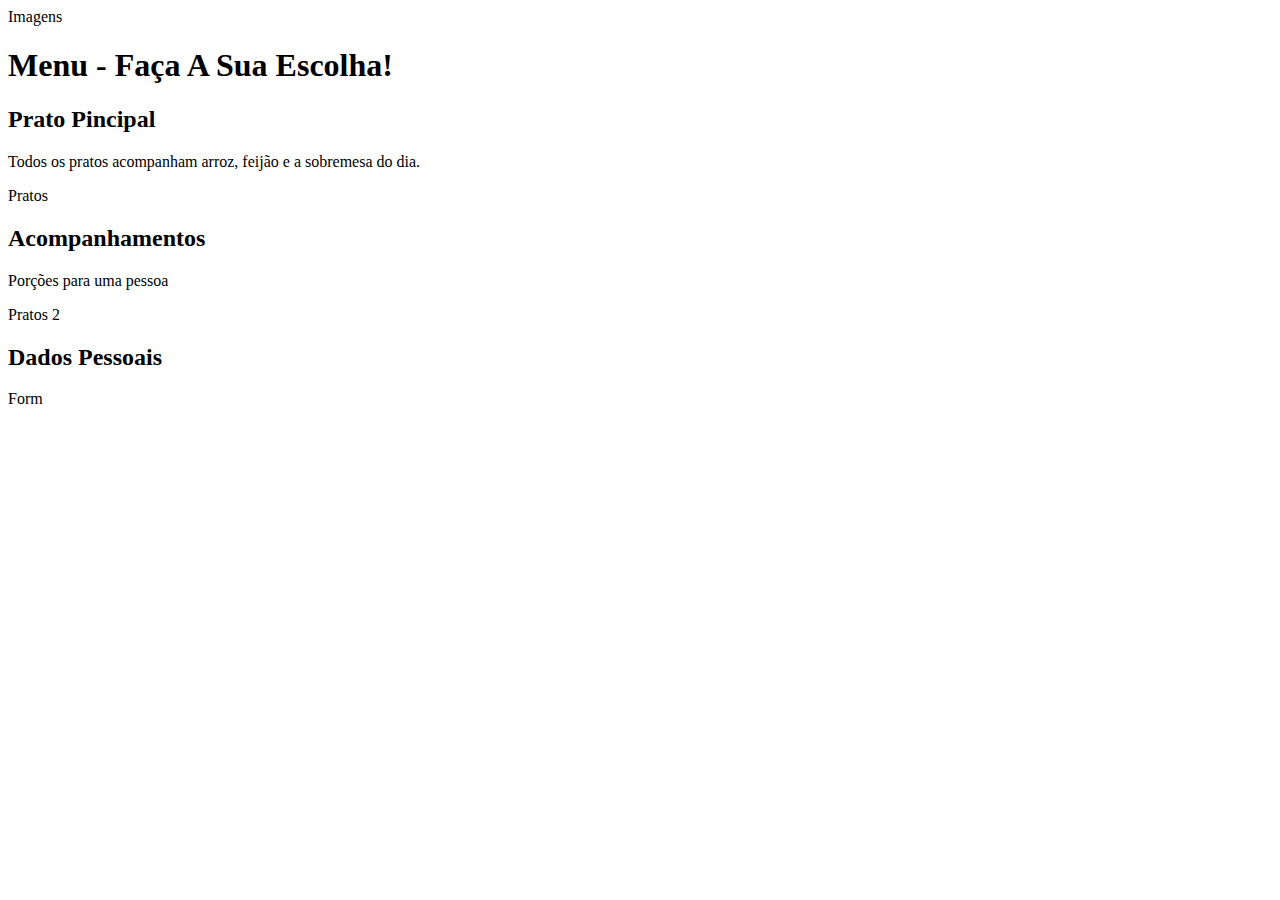
==== index.html @ 5fb3a4db "closes #7 Estrutura do Projeto - index" ====
<!DOCTYPE html>
<html lang="pt-br">

<head>
    <meta charset="UTF-8">
    <meta name="viewport" content="width=device-width, initial-scale=1.0">
    <title>Menu</title>
</head>

<body>
    <div>

        <div>
            Imagens
        </div>

        <div>
            <h1>Menu - Faça A Sua Escolha!</h1>
        </div>

        <div>

            <div>
                <h2>Prato Pincipal</h2>
            </div>
            <div>
                <p>Todos os pratos acompanham arroz, feijão e a sobremesa do dia.</p>
            </div>

            <div >
                Pratos
            </div>
        </div>
    </div>
    </div>

    <div>
        <div>
            <h2>Acompanhamentos</h2>
        </div>

        <div>
            <p>Porções para uma pessoa</p>
        </div>
        <div>
            Pratos 2
        </div>
    </div>
    </div>


    </div>


    <div>
        <div>
            <h2>Dados Pessoais</h2>

        </div>

        Form

    </div>
    </div>

</body>

</html>
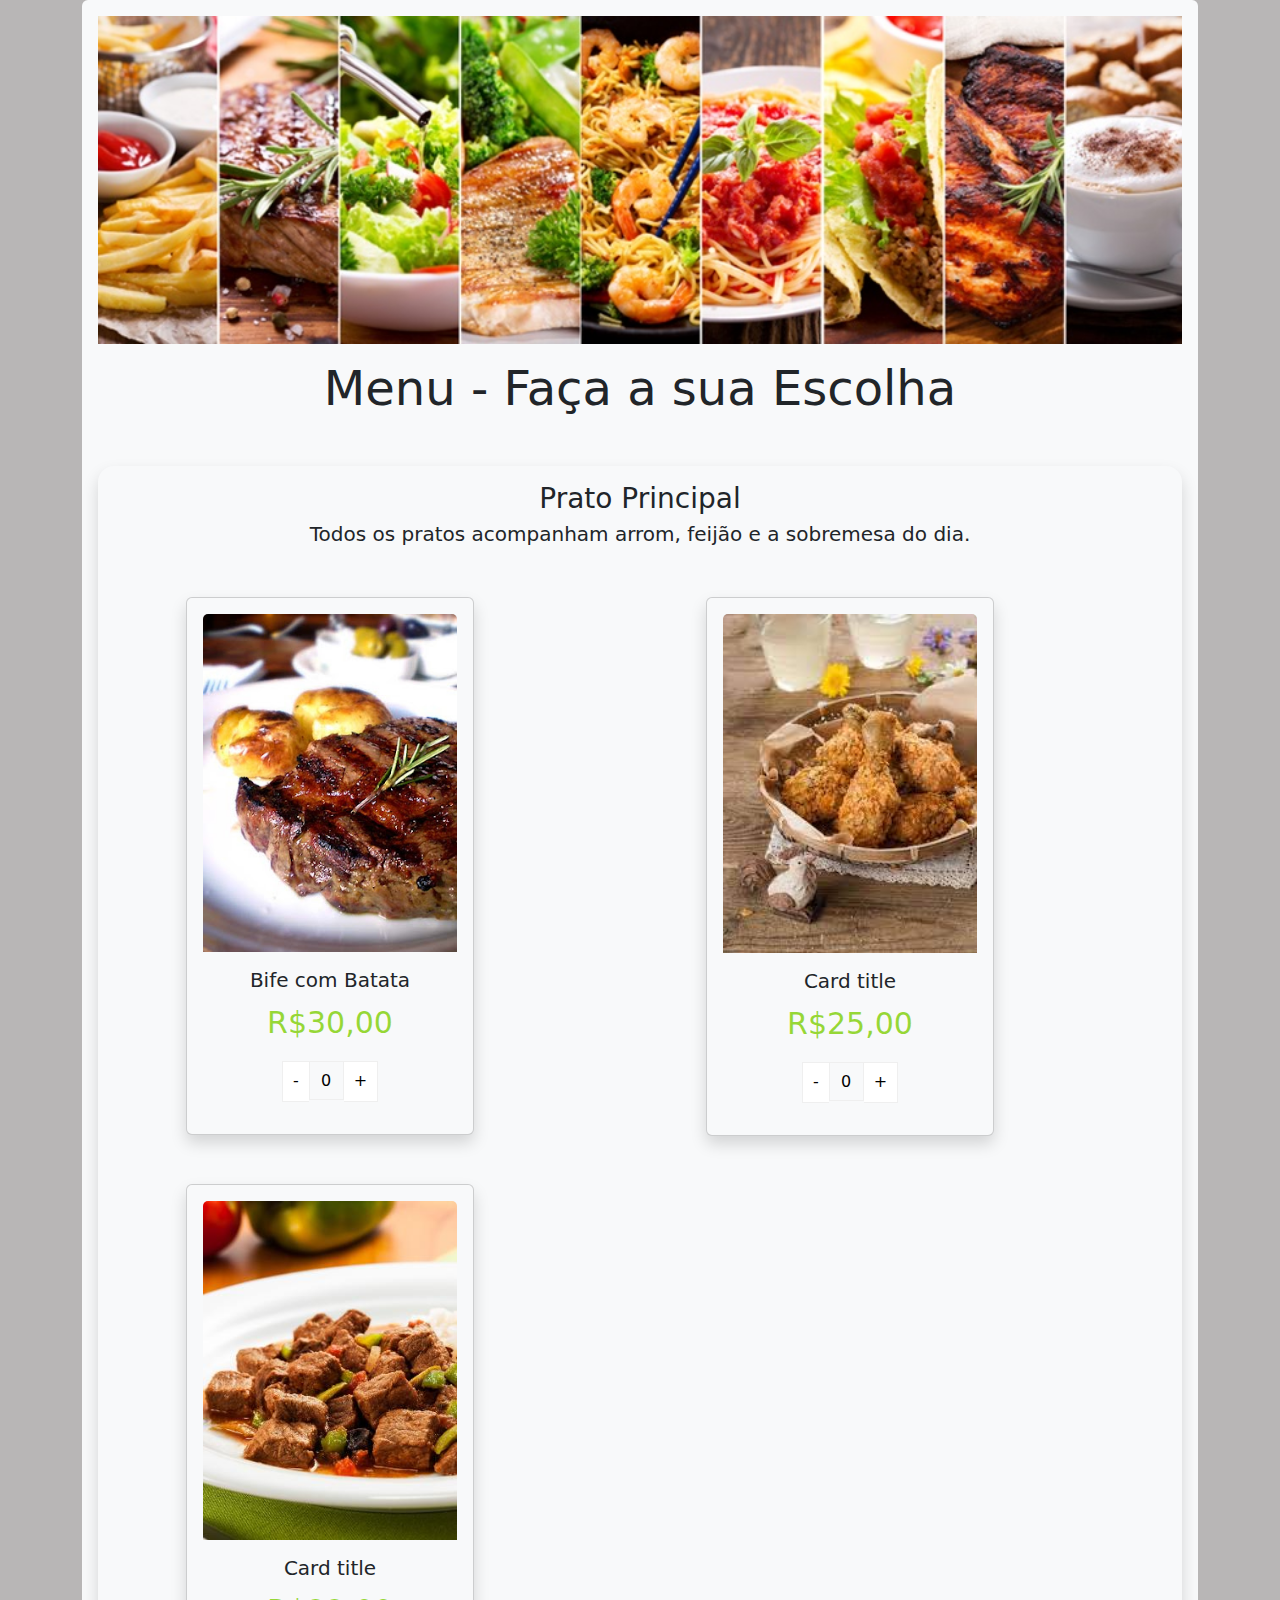
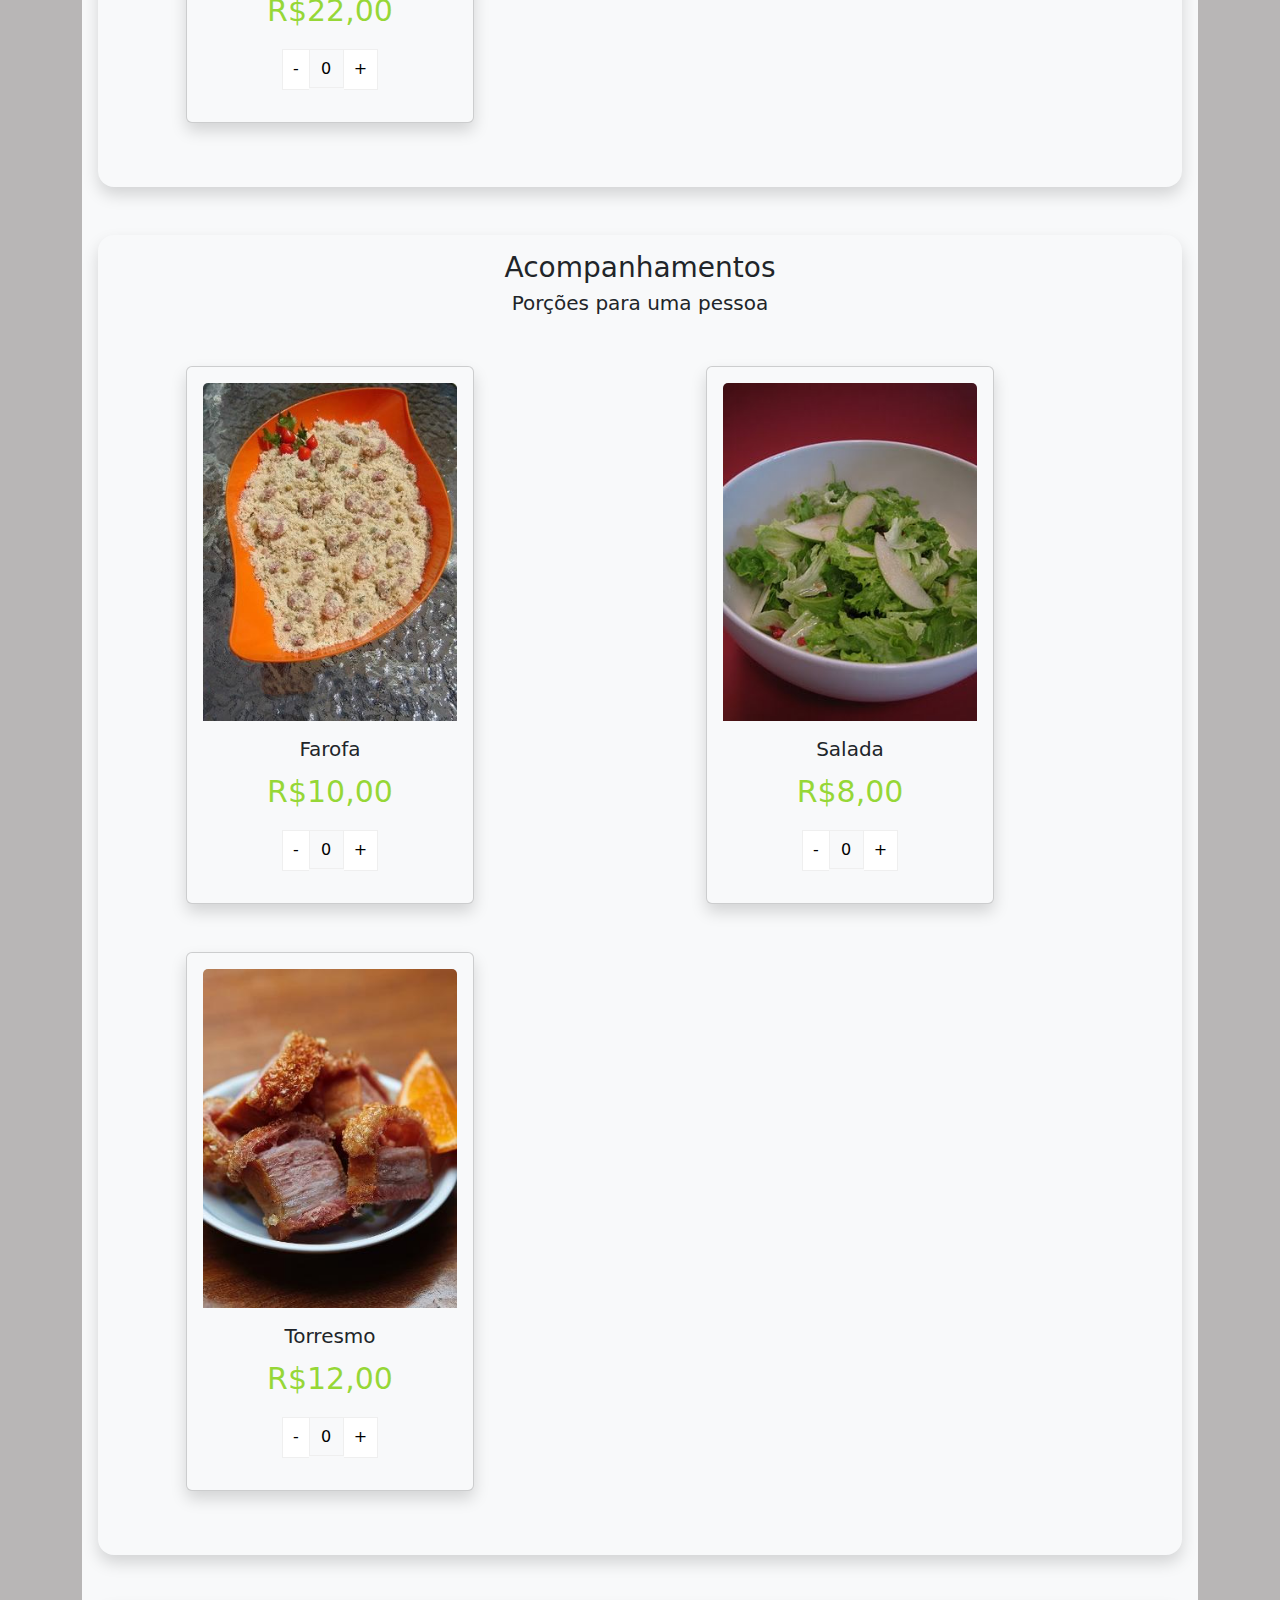
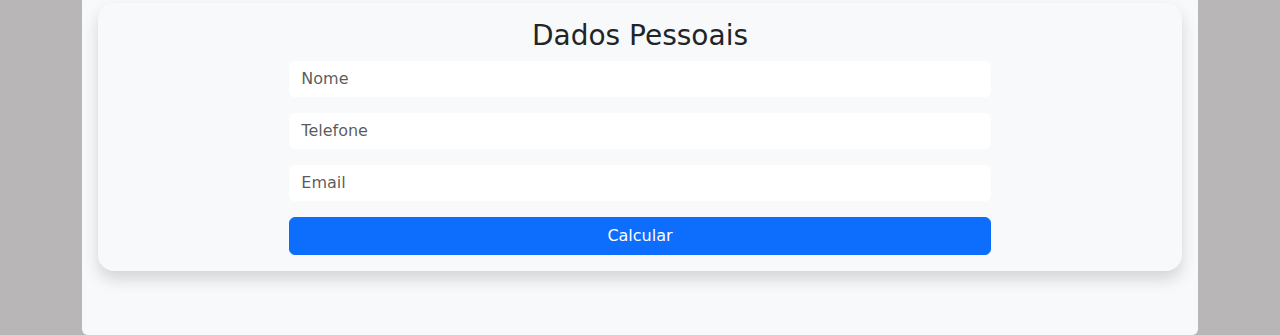
==== commit 1ded91a3: "closes #2 Migrar projeto menu para o Bootstrap" ====
--- a/index.html
+++ b/index.html
@@ -5,63 +5,245 @@
     <meta charset="UTF-8">
     <meta name="viewport" content="width=device-width, initial-scale=1.0">
     <title>Menu</title>
+
+
+    <!-- CSS Only -->
+
+
+    <link href="https://cdn.jsdelivr.net/npm/bootstrap@5.3.3/dist/css/bootstrap.min.css" rel="stylesheet"
+        integrity="sha384-QWTKZyjpPEjISv5WaRU9OFeRpok6YctnYmDr5pNlyT2bRjXh0JMhjY6hW+ALEwIH" crossorigin="anonymous">
+
+    <link rel="stylesheet" href="CSS/quantidade.css">
+
+
 </head>
 
-<body>
-    <div>
-
-        <div>
-            Imagens
-        </div>
-
-        <div>
-            <h1>Menu - Faça A Sua Escolha!</h1>
-        </div>
-
-        <div>
-
+<body style="background-color: #b8b6b6;">
+
+    <div class="container-sm text-center w-100">
+        <div class="container bg-light text-dark rounded-2 w-auto p-3">
             <div>
-                <h2>Prato Pincipal</h2>
-            </div>
-            <div>
-                <p>Todos os pratos acompanham arroz, feijão e a sobremesa do dia.</p>
-            </div>
-
-            <div >
-                Pratos
-            </div>
+                <img src="images/home.jpg" class="img-fluid w-100" alt="...">
+            </div>
+
+            <!-- Texto -->
+            <h1 class="display-5 mt-3">
+                Menu - Faça a sua Escolha
+            </h1>
+
+            <!-- Pratos Principais -->
+
+            <div class="container-md mt-5 rounded-4 shadow p-3 mb-5 bg-body-tertiary rounded"
+                style="background-color: rgb(201, 201, 201);">
+                <h1 class="fs-3">
+                    Prato Principal
+                    <br>
+                    <span class="fs-5">
+                        Todos os pratos acompanham arrom, feijão e a sobremesa do dia.
+                    </span>
+                </h1>
+
+
+                <div class="container text-center mt-5">
+                    <div class="row grid gap-0 column-gap-5 ms-5">
+                        <div class="col">
+                            <div class="card p-2 shadow p-3 mb-5 bg-body-tertiary rounded" style="width: 18rem;">
+                                <img src="images/bife.jpg" class="card-img-top" alt="Bife">
+                                <div class="card-body">
+                                    <h5 class="card-title">Bife com Batata</h5>
+                                    <p class="card-text" style="color: rgba(123, 206, 0, 0.781); font-size: 30px;">
+                                        R$30,00</p>
+
+                                    <div class="quantity buttons_added">
+                                        <input type="button" value="-" class="minus">
+                                        <input type="number" step="1" min="0" max="" id="1" name="quantity" value="0"
+                                            title="Qty" class="input-text qty text" size="4" pattern="" inputmode="">
+                                        <input type="button" value="+" class="plus">
+                                    </div>
+
+
+                                </div>
+                            </div>
+                        </div>
+
+
+                        <div class="col">
+                            <div class="card p-2 shadow p-3 mb-5 bg-body-tertiary rounded" style="width: 18rem;">
+                                <img src="images/coxa.jpg" class="card-img-top" alt="Coxa">
+                                <div class="card-body">
+                                    <h5 class="card-title">Card title</h5>
+                                    <p class="card-text" style="color: rgba(123, 206, 0, 0.781); font-size: 30px;">
+                                        R$25,00</p>
+
+                                    <div class="quantity buttons_added">
+                                        <input type="button" value="-" class="minus">
+                                        <input type="number" step="1" min="0" max="" id="1" name="quantity" value="0"
+                                            title="Qty" class="input-text qty text" size="4" pattern="" inputmode="">
+                                        <input type="button" value="+" class="plus">
+                                    </div>
+
+                                </div>
+                            </div>
+                        </div>
+
+
+                        <div class="col">
+                            <div class="card p-2 shadow p-3 mb-5 bg-body-tertiary rounded" style="width: 18rem;">
+                                <img src="images/panela.jpg" class="card-img-top" alt="Carne de panela">
+                                <div class="card-body">
+                                    <h5 class="card-title">Card title</h5>
+                                    <p class="card-text" style="color: rgba(123, 206, 0, 0.781); font-size: 30px;">
+                                        R$22,00</p>
+
+                                    <div class="quantity buttons_added">
+                                        <input type="button" value="-" class="minus">
+                                        <input type="number" step="1" min="0" max="" id="1" name="quantity" value="0"
+                                            title="Qty" class="input-text qty text" size="4" pattern="" inputmode="">
+                                        <input type="button" value="+" class="plus">
+                                    </div>
+
+                                </div>
+                            </div>
+                        </div>
+                    </div>
+                </div>
+            </div>
+
+            <!-- Acompanhamentos -->
+
+            <div class="container-md mt-5 rounded-4 shadow p-3 mb-5 bg-body-tertiary rounded"
+                style="background-color: rgb(201, 201, 201);">
+                <h1 class="fs-3">
+                    Acompanhamentos
+                    <br>
+                    <span class="fs-5">
+                        Porções para uma pessoa
+                    </span>
+                </h1>
+
+
+                <div class="container text-center mt-5">
+                    <div class="row grid gap-0 column-gap-5 ms-5">
+                        <div class="col">
+                            <div class="card p-2 shadow p-3 mb-5 bg-body-tertiary rounded" style="width: 18rem;">
+                                <img src="images/farofa.jpg" class="card-img-top" alt="Farofa">
+                                <div class="card-body">
+                                    <h5 class="card-title">Farofa</h5>
+                                    <p class="card-text" style="color: rgba(123, 206, 0, 0.781); font-size: 30px;">
+                                        R$10,00</p>
+
+
+                                    <div class="quantity buttons_added">
+                                        <input type="button" value="-" class="minus">
+                                        <input type="number" step="1" min="0" max="" id="1" name="quantity" value="0"
+                                            title="Qty" class="input-text qty text" size="4" pattern="" inputmode="">
+                                        <input type="button" value="+" class="plus">
+                                    </div>
+
+                                </div>
+                            </div>
+                        </div>
+
+
+                        <div class="col">
+                            <div class="card p-2 shadow p-3 mb-5 bg-body-tertiary rounded" style="width: 18rem;">
+                                <img src="images/salad.jpg" class="card-img-top" alt="Salada">
+                                <div class="card-body">
+                                    <h5 class="card-title">Salada</h5>
+                                    <p class="card-text" style="color: rgba(123, 206, 0, 0.781); font-size: 30px;">
+                                        R$8,00</p>
+
+                                    <div class="quantity buttons_added">
+                                        <input type="button" value="-" class="minus">
+                                        <input type="number" step="1" min="0" max="" id="1" name="quantity" value="0"
+                                            title="Qty" class="input-text qty text" size="4" pattern="" inputmode="">
+                                        <input type="button" value="+" class="plus">
+                                    </div>
+
+                                </div>
+                            </div>
+                        </div>
+
+
+                        <div class="col">
+                            <div class="card p-2 shadow p-3 mb-5 bg-body-tertiary rounded" style="width: 18rem;">
+                                <img src="images/torresmo.jpg" class="card-img-top" alt="torresmo">
+                                <div class="card-body">
+                                    <h5 class="card-title">Torresmo</h5>
+                                    <p class="card-text" style="color: rgba(123, 206, 0, 0.781); font-size: 30px;">
+                                        R$12,00</p>
+
+                                    <div class="quantity buttons_added">
+                                        <input type="button" value="-" class="minus">
+                                        <input type="number" step="1" min="0" max="" id="1" name="quantity" value="0"
+                                            title="Qty" class="input-text qty text" size="4" pattern="" inputmode="">
+                                        <input type="button" value="+" class="plus">
+                                    </div>
+
+                                </div>
+                            </div>
+                        </div>
+                    </div>
+                </div>
+            </div>
+
+            <!-- Forms -->
+
+            <div class="container-md mt-5 rounded-4 shadow p-3 mb-5 bg-body-tertiary rounded"
+                style="background-color: rgb(201, 201, 201);">
+
+                <h1 class="fs-3">
+                    Dados Pessoais
+                </h1>
+
+
+                <form class="col-md-8 offset-md-2">
+                    <div class="mb-3 w-100">
+
+                        <input type="text" class="form-control" id="exampleInputEmail1" aria-describedby="emailHelp"
+                            placeholder="Nome" id="name" style="box-shadow: 0 0 0 0; border: 0; outline: 0;">
+                    </div>
+
+                    <div class="mb-3">
+                        <input type="tel" class="form-control" id="exampleInputPassword1" placeholder="Telefone"
+                            id="number" style="box-shadow: 0 0 0 0; border: 0; outline: 0;">
+                    </div>
+
+                    <div class="mb-3">
+                        <input type="email" class="form-control" id="exampleInputPassword1" placeholder="Email"
+                            style="box-shadow: 0 0 0 0; border: 0; outline: 0;">
+                    </div>
+
+                    <div class="d-grid gap-2">
+                        <button class="btn btn-primary" type="button" onclick="calc()"
+                            style:focus="background-color: #e8efff;">Calcular</button>
+                    </div>
+                </form>
+
+                <div id="output">
+                </div>
+
+
+
+            </div>
+
         </div>
     </div>
+
+
     </div>
 
-    <div>
-        <div>
-            <h2>Acompanhamentos</h2>
-        </div>
-
-        <div>
-            <p>Porções para uma pessoa</p>
-        </div>
-        <div>
-            Pratos 2
-        </div>
-    </div>
-    </div>
-
-
-    </div>
-
-
-    <div>
-        <div>
-            <h2>Dados Pessoais</h2>
-
-        </div>
-
-        Form
-
-    </div>
-    </div>
+
+    <!-- JS Only-->
+
+    <script src="https://cdn.jsdelivr.net/npm/bootstrap@5.3.3/dist/js/bootstrap.bundle.min.js"
+        integrity="sha384-YvpcrYf0tY3lHB60NNkmXc5s9fDVZLESaAA55NDzOxhy9GkcIdslK1eN7N6jIeHz"
+        crossorigin="anonymous"></script>
+
+    <script src="JS/jquery-3.6.0.min.js"></script>
+    <script src="JS/quantity.js"> </script>
+
+
 
 </body>
 
--- a/CSS/quantidade.css
+++ b/CSS/quantidade.css
@@ -0,0 +1,63 @@
+.quantity {
+    display: flex;
+    flex-direction: row;
+    justify-content: center
+    
+}
+
+.quantity .input-text.qty {
+    width: 35px;
+    height: 39px;
+    padding: 0 5px;
+    text-align: center;
+    background-color: transparent;
+    border: 1px solid #efefef;
+}
+
+.quantity.buttons_added {
+    text-align: left;
+    position: relative;
+    white-space: nowrap;
+    vertical-align: top;
+}
+
+.quantity.buttons_added input {
+    display: inline-block;
+    margin: 0;
+    vertical-align: top;
+    box-shadow: none;
+}
+
+.quantity.buttons_added .minus,
+.quantity.buttons_added .plus {
+    padding: 7px 10px 8px;
+    height: 41px;
+    background-color: #ffffff;
+    border: 1px solid #efefef;
+    cursor: pointer;
+}
+
+.quantity.buttons_added .minus {
+    border-right: 0;
+}
+
+.quantity.buttons_added .plus {
+    border-left: 0;
+}
+
+.quantity.buttons_added .minus:hover,
+.quantity.buttons_added .plus:hover {
+    background: #eeeeee;
+}
+
+.quantity input::-webkit-outer-spin-button,
+.quantity input::-webkit-inner-spin-button {
+    -webkit-appearance: none;
+    -moz-appearance: none;
+    margin: 0;
+}
+
+.quantity.buttons_added .minus:focus,
+.quantity.buttons_added .plus:focus {
+    outline: none;
+}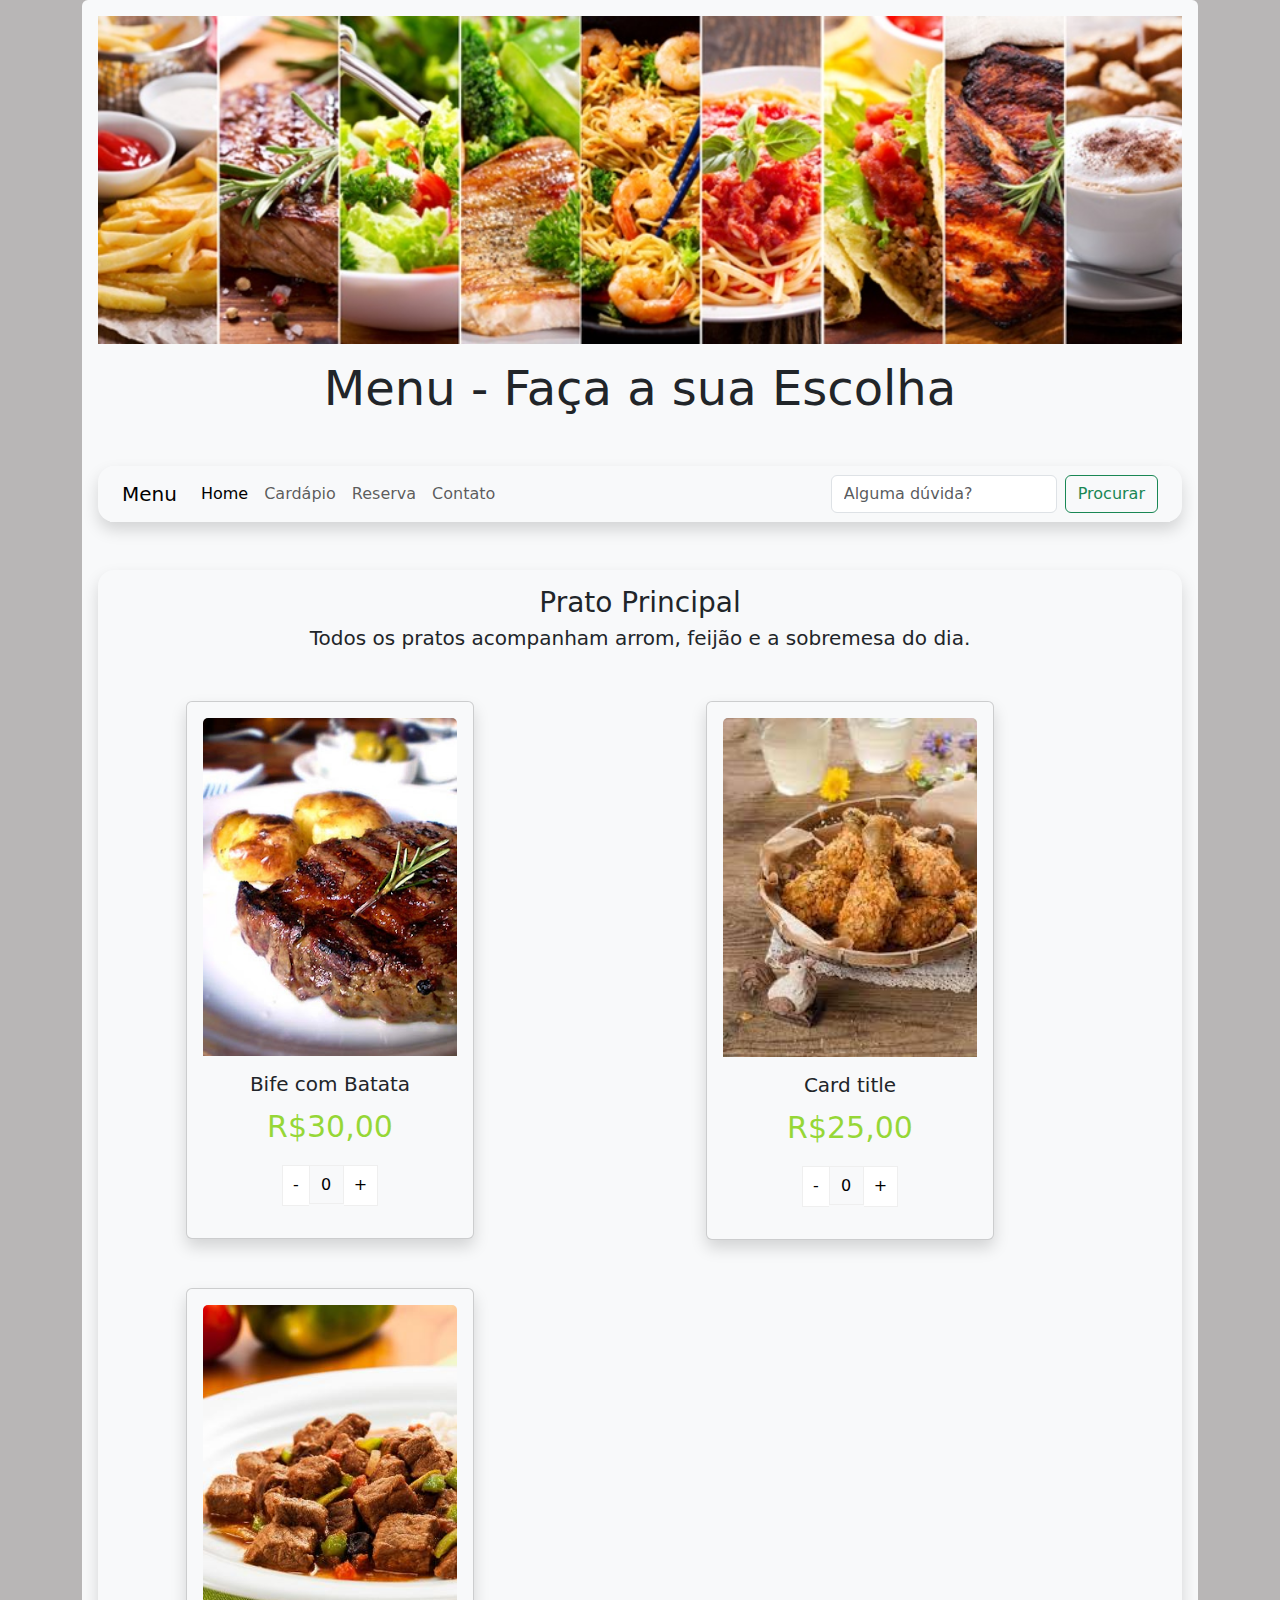
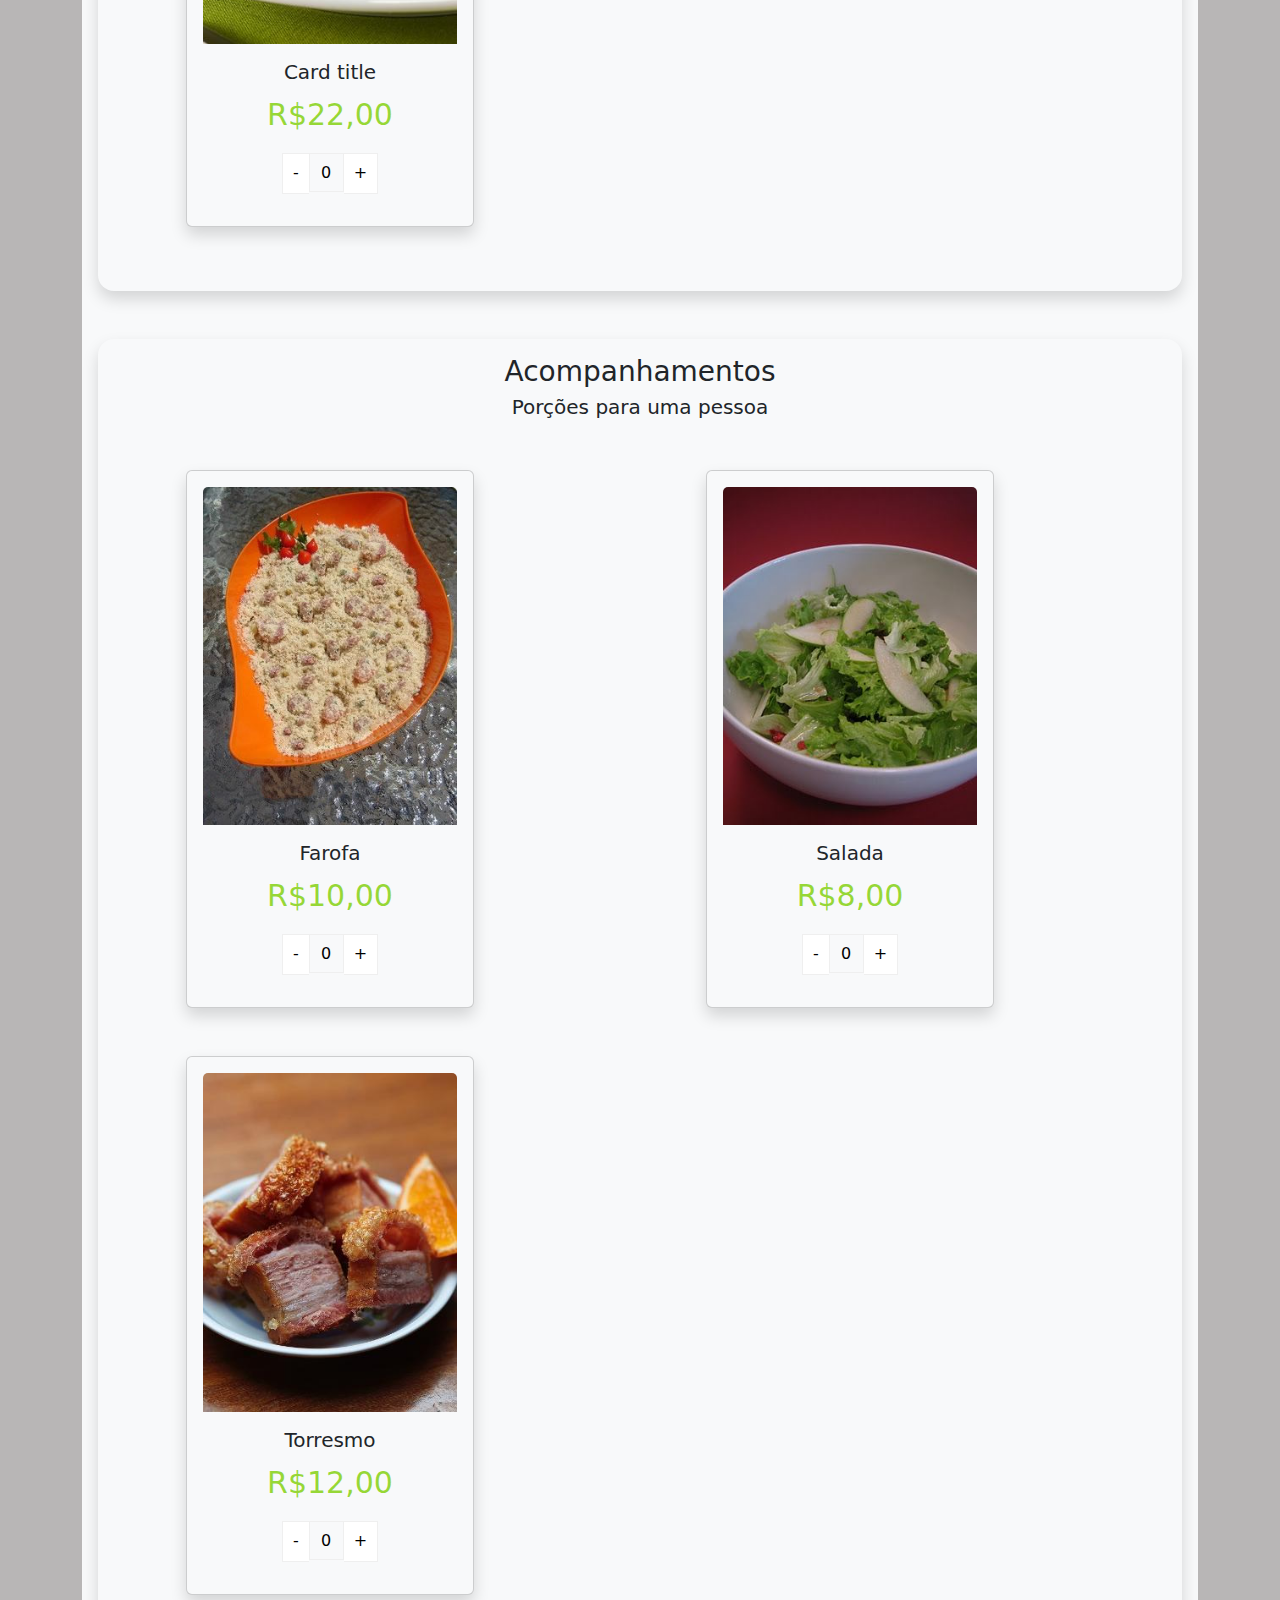
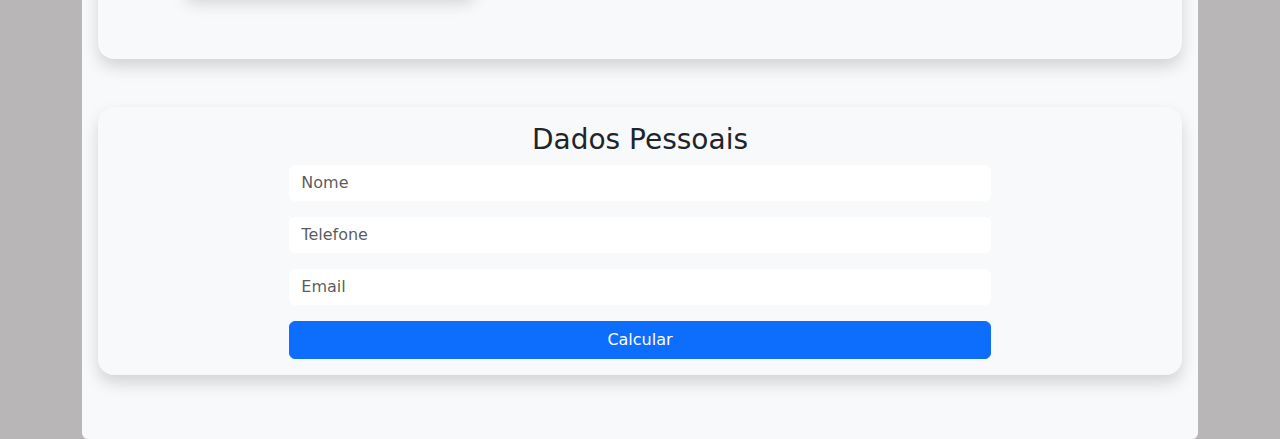
==== commit aaf38dd3: "closes #3 Adicionar um NavBar" ====
--- a/index.html
+++ b/index.html
@@ -30,6 +30,40 @@
             <h1 class="display-5 mt-3">
                 Menu - Faça a sua Escolha
             </h1>
+
+            <!-- NavBar -->
+
+            <div class="container-md mt-5 rounded-4 shadow mb-5 bg-body-tertiary rounded">
+                <nav class="navbar navbar-expand-lg bg-body-tertiary mt-5">
+                    <div class="container-fluid">
+                      <a class="navbar-brand" href="index.html">Menu</a>
+                      <button class="navbar-toggler" type="button" data-bs-toggle="collapse" data-bs-target="#navbarTogglerDemo02" aria-controls="navbarTogglerDemo02" aria-expanded="false" aria-label="Toggle navigation">
+                        <span class="navbar-toggler-icon"></span>
+                      </button>
+                      <div class="collapse navbar-collapse" id="navbarTogglerDemo02">
+                        <ul class="navbar-nav me-auto mb-2 mb-lg-0">
+                          <li class="nav-item">
+                            <a class="nav-link active" aria-current="page" href="index.html">Home</a>
+                          </li>
+                          <li class="nav-item">
+                            <a class="nav-link" aria-current="page" href="cardapio.html">Cardápio</a>
+                          </li>
+                          <li class="nav-item">
+                            <a class="nav-link" aria-current="page" href="reserva.html">Reserva</a>
+                          </li>
+                          <li class="nav-item">
+                            <a class="nav-link" aria-current="page" href="contato.html">Contato</a>
+                          </li>
+                        </ul>
+                        <form class="d-flex" role="search">
+                          <input class="form-control me-2" type="search" placeholder="Alguma dúvida?" aria-label="Search">
+                          <button class="btn btn-outline-success" type="submit">Procurar</button>
+                        </form>
+                      </div>
+                    </div>
+                  </nav>
+            </div>
+              
 
             <!-- Pratos Principais -->
 
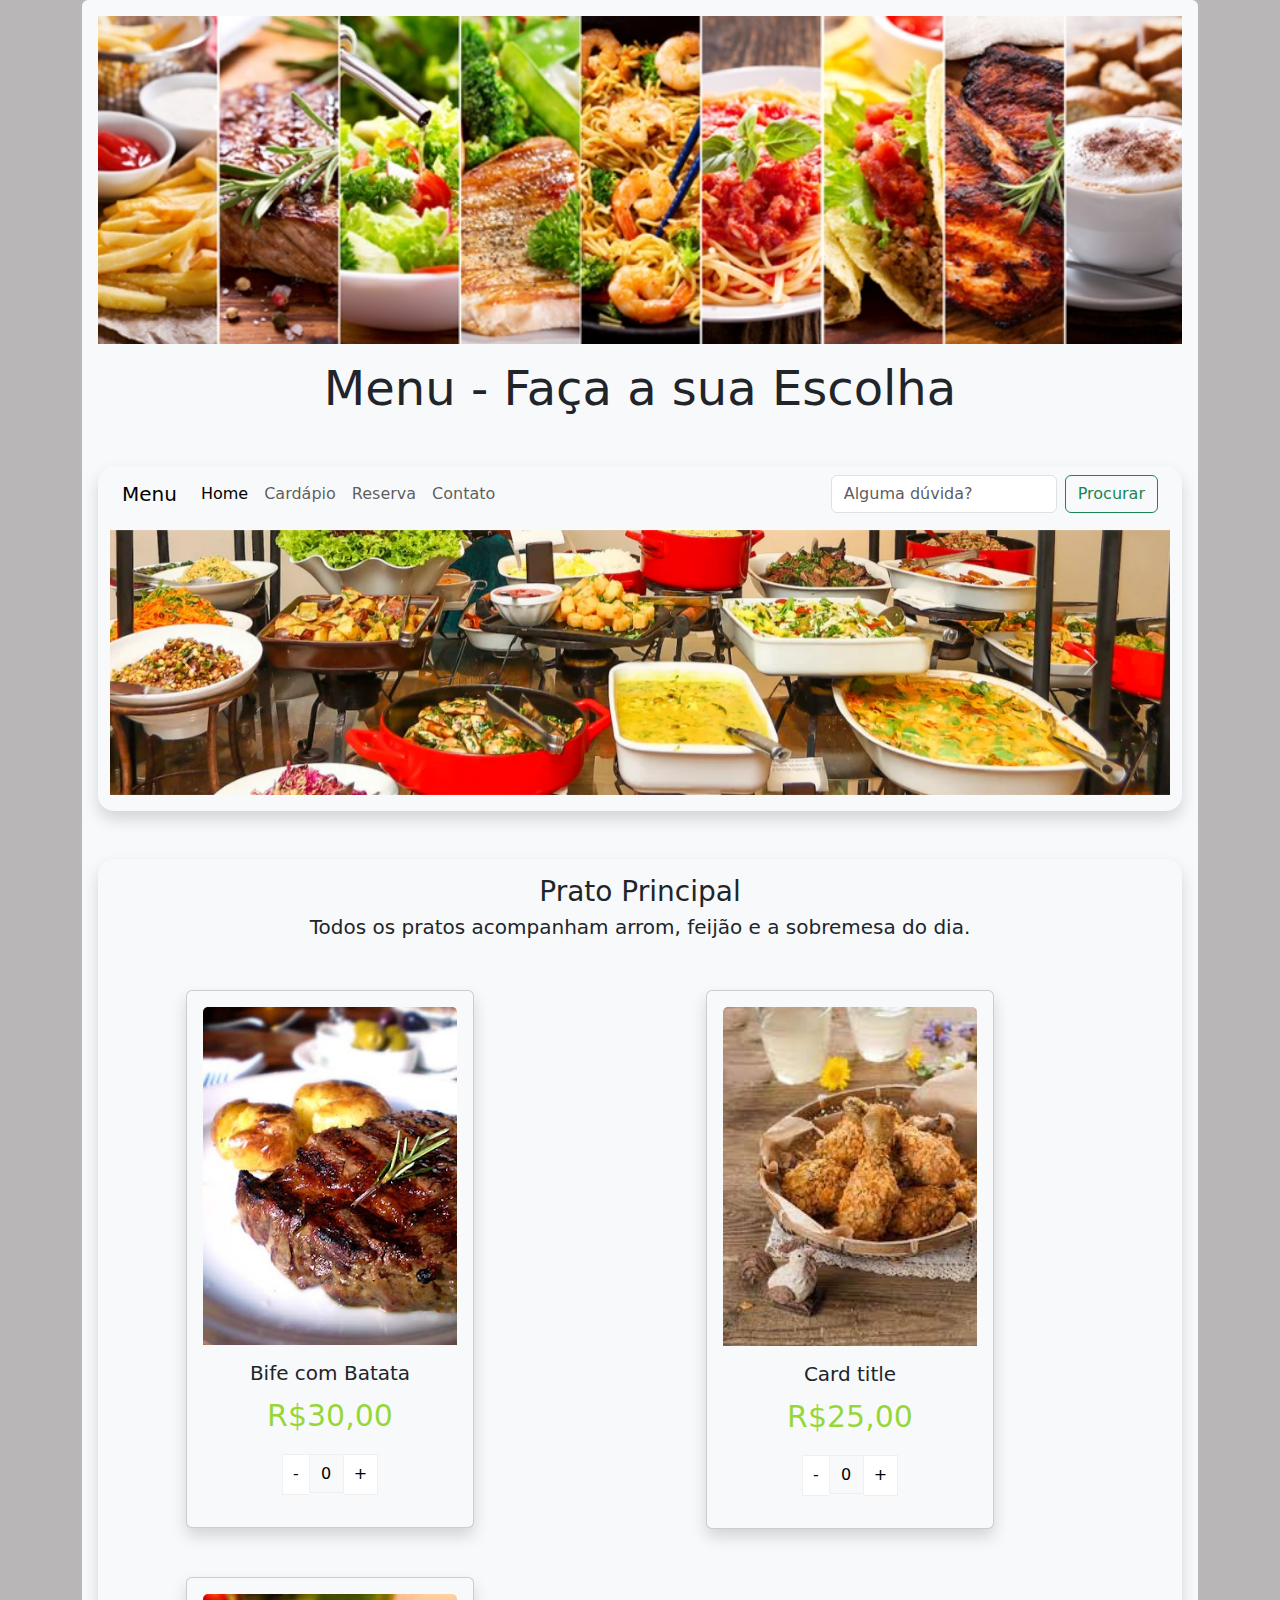
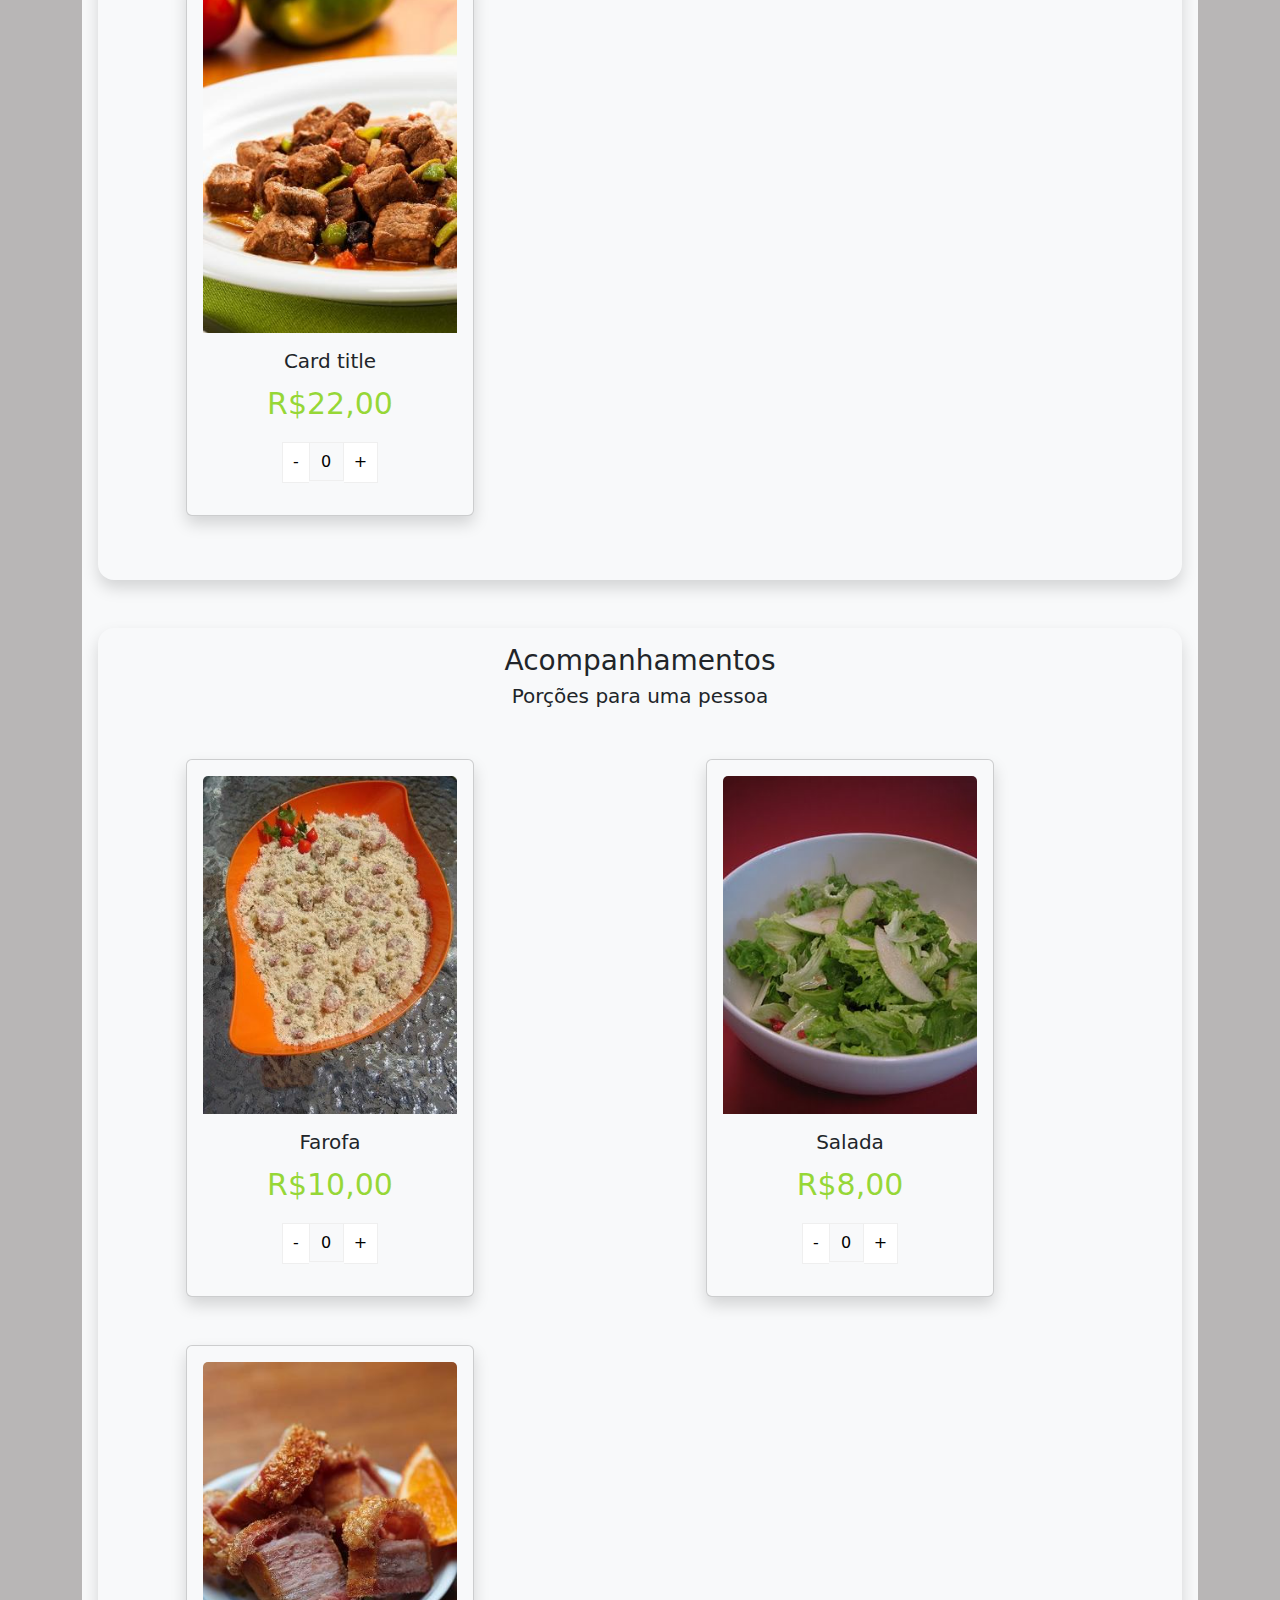
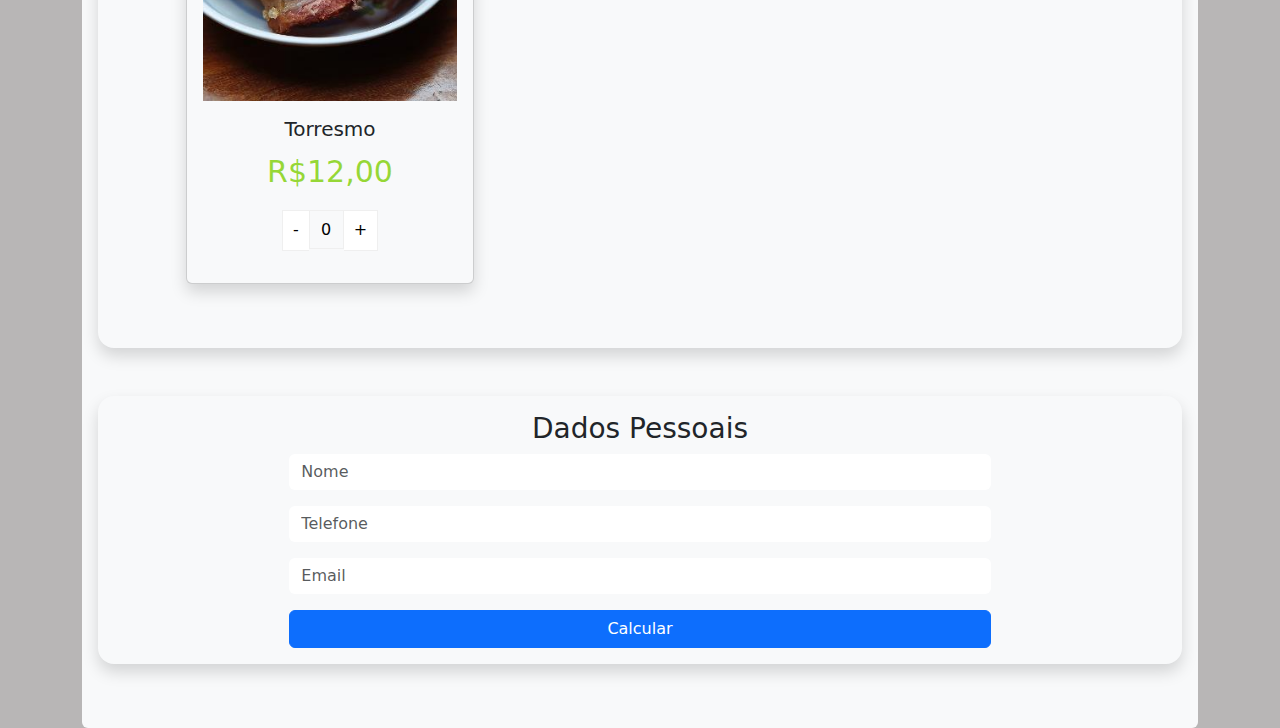
==== commit 60d5cc94: "closes #6 Adicionar carousel com 3 imagens" ====
--- a/index.html
+++ b/index.html
@@ -32,8 +32,7 @@
             </h1>
 
             <!-- NavBar -->
-
-            <div class="container-md mt-5 rounded-4 shadow mb-5 bg-body-tertiary rounded">
+            <div class="container-md rounded-4 shadow bg-body-tertiary rounded pb-3">
                 <nav class="navbar navbar-expand-lg bg-body-tertiary mt-5">
                     <div class="container-fluid">
                       <a class="navbar-brand" href="index.html">Menu</a>
@@ -62,7 +61,31 @@
                       </div>
                     </div>
                   </nav>
-            </div>
+
+                      <!-- Carousel -->
+                      <div id="carouselExampleAutoplaying" class="carousel slide mt-2" data-bs-ride="carousel">
+                        <div class="carousel-inner">
+                          <div class="carousel-item active">
+                            <img src="images/carousel1.webp" class="d-block w-100" alt="...">
+                          </div>
+                          <div class="carousel-item">
+                            <img src="images/carousel2.jpg" class="d-block w-100" alt="...">
+                          </div>
+                          <div class="carousel-item">
+                            <img src="images/carousel3.jpg" class="d-block w-100" alt="...">
+                          </div>
+                        </div>
+                        <button class="carousel-control-prev" type="button" data-bs-target="#carouselExampleAutoplaying" data-bs-slide="prev">
+                          <span class="carousel-control-prev-icon" aria-hidden="true"></span>
+                          <span class="visually-hidden">Previous</span>
+                        </button>
+                        <button class="carousel-control-next" type="button" data-bs-target="#carouselExampleAutoplaying" data-bs-slide="next">
+                          <span class="carousel-control-next-icon" aria-hidden="true"></span>
+                          <span class="visually-hidden">Next</span>
+                        </button>
+                      </div>
+            </div>
+        
               
 
             <!-- Pratos Principais -->
@@ -77,6 +100,7 @@
                     </span>
                 </h1>
 
+                
 
                 <div class="container text-center mt-5">
                     <div class="row grid gap-0 column-gap-5 ms-5">
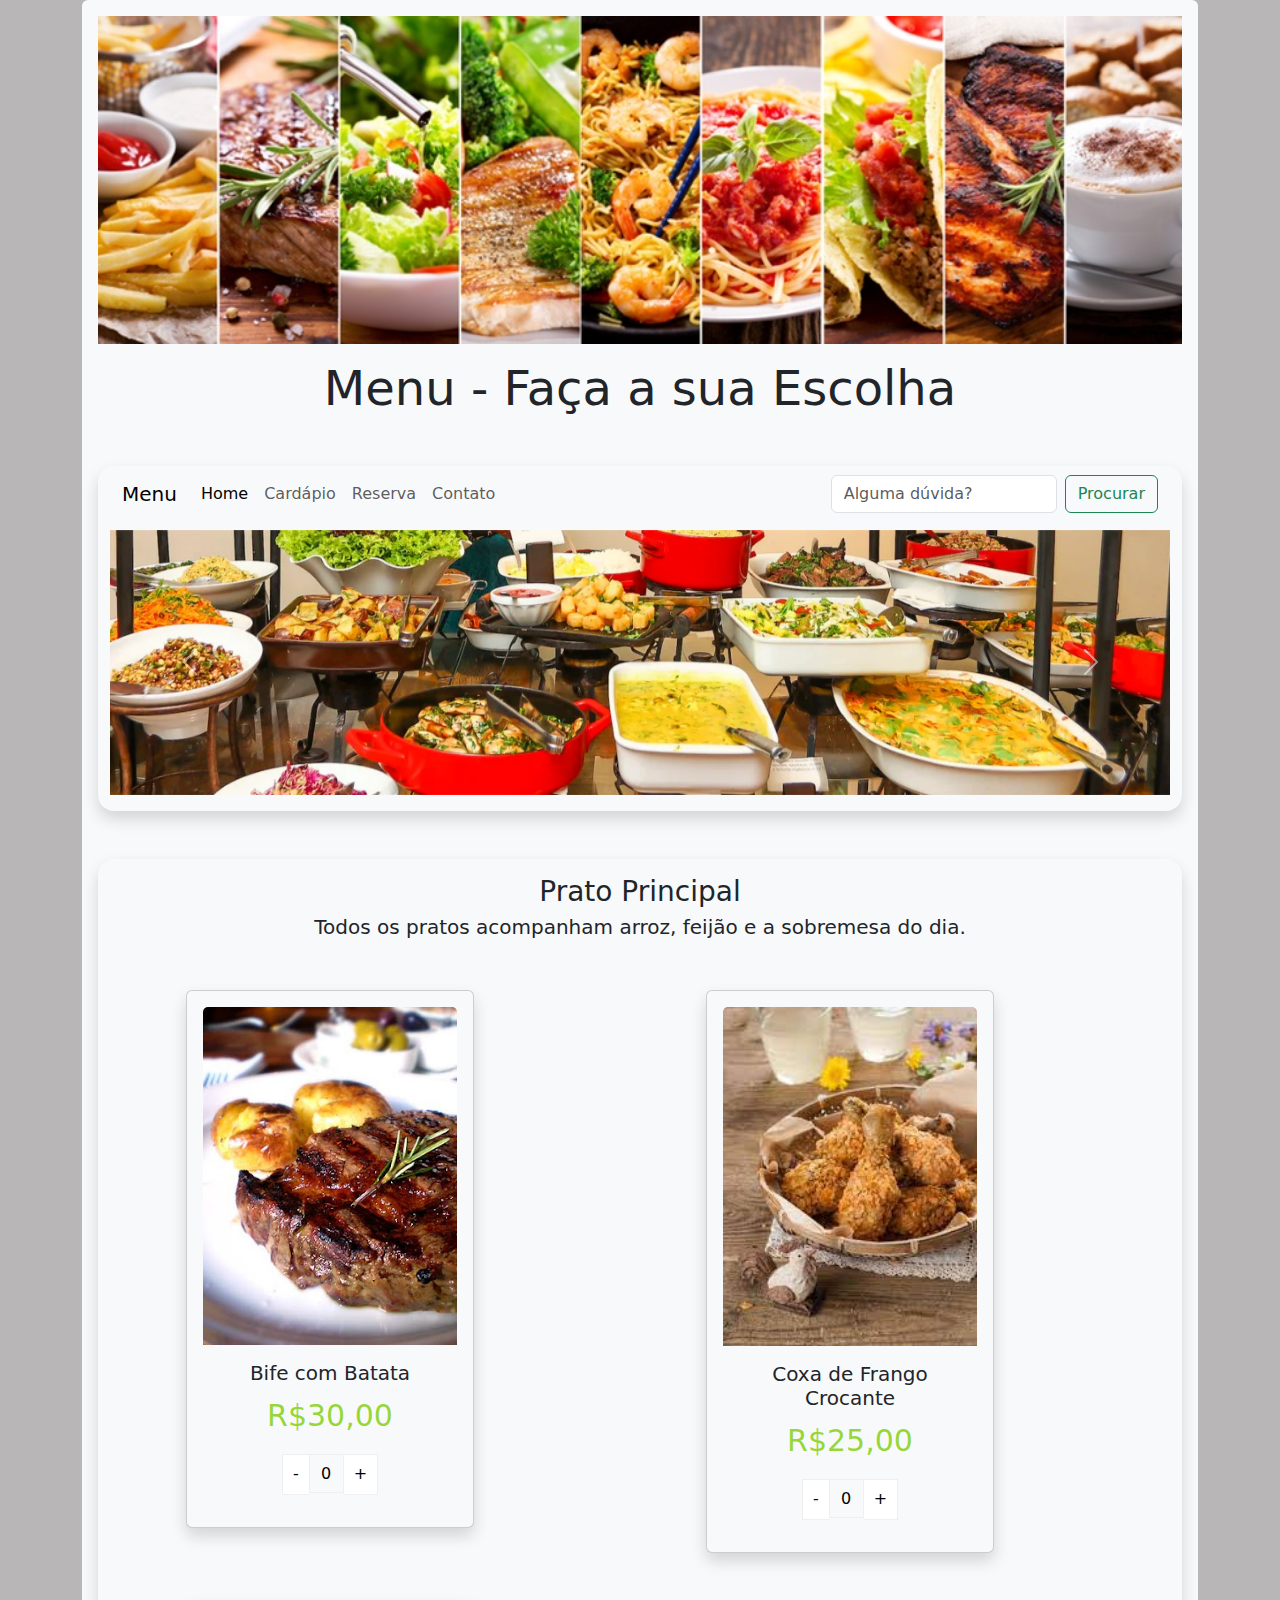
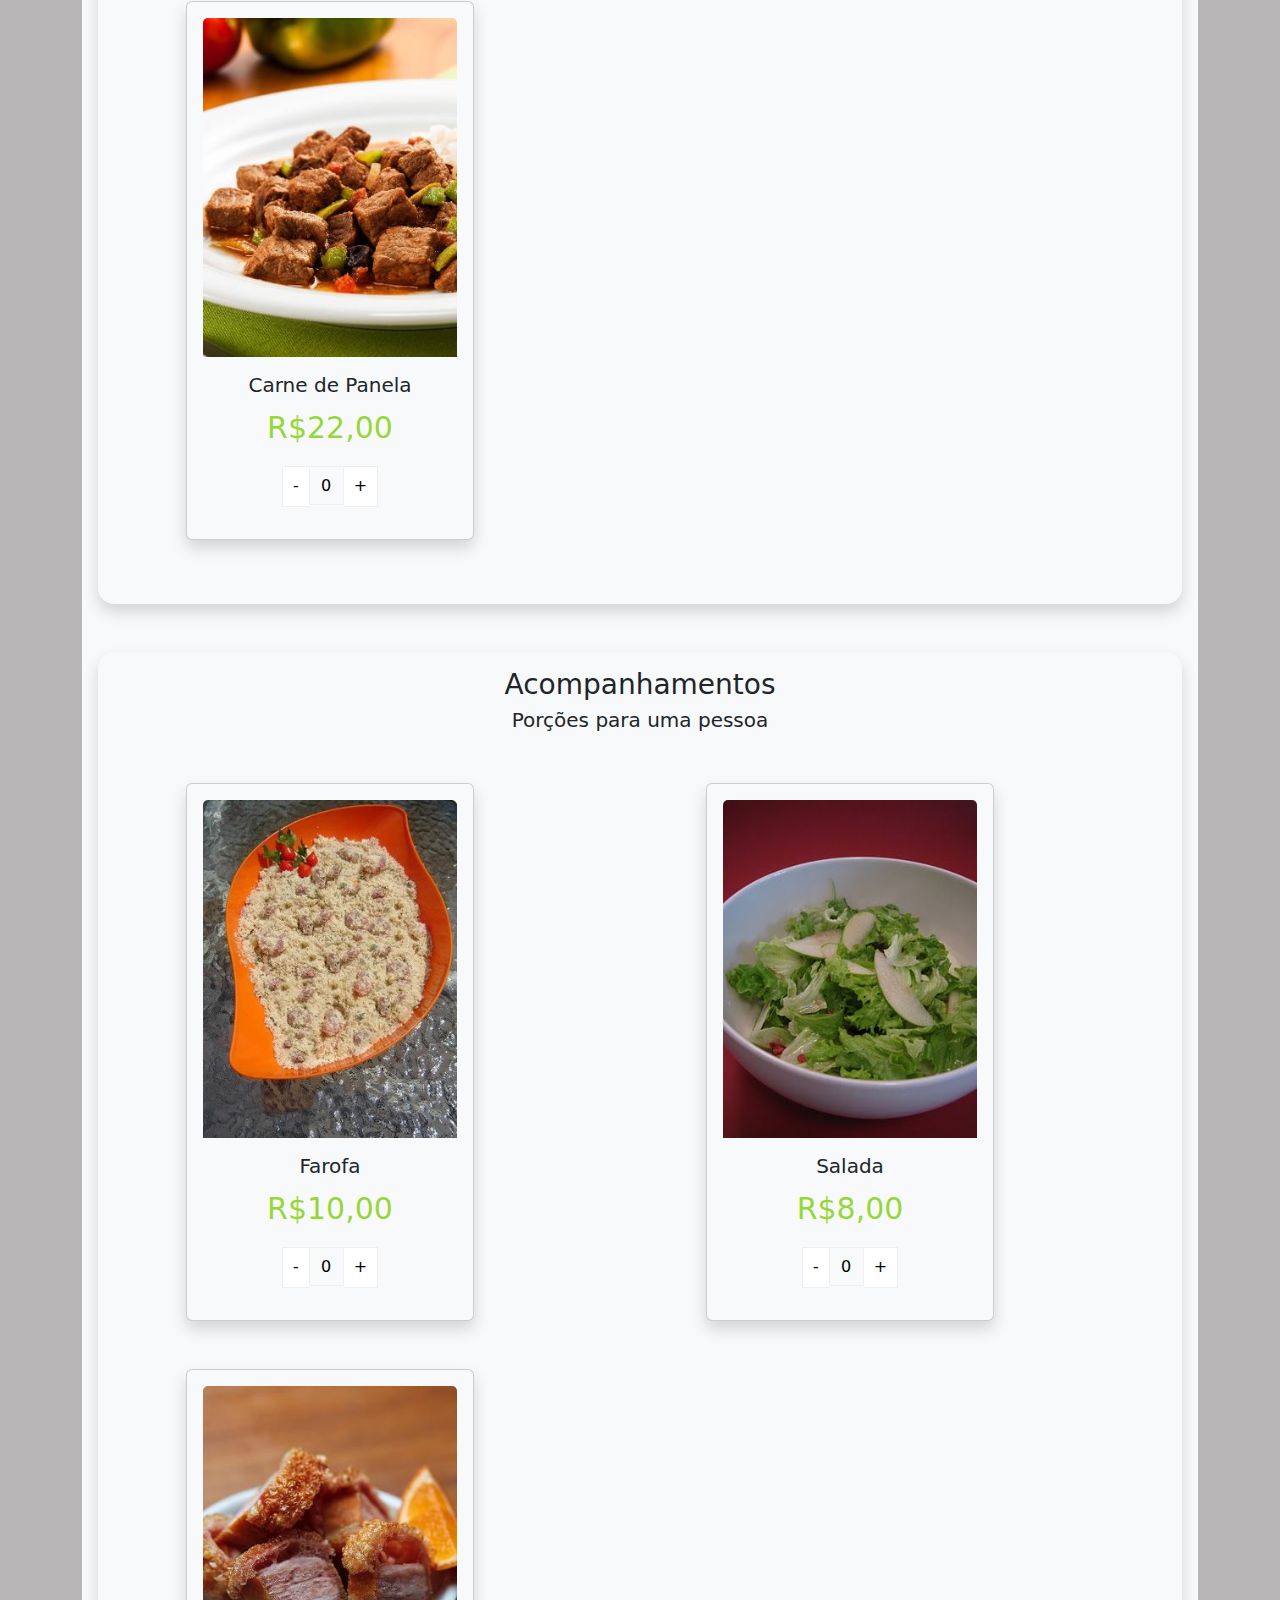
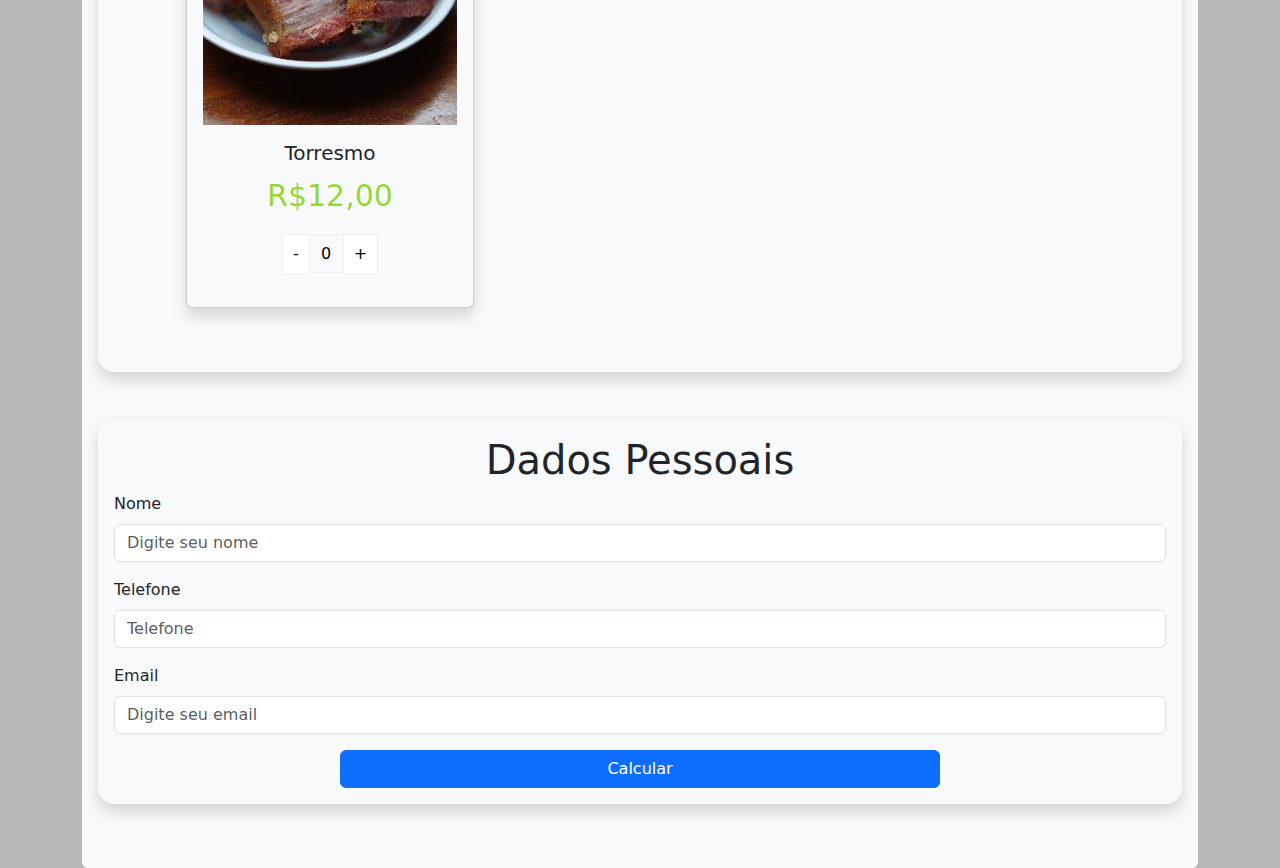
==== commit 07483753: "closes #4 Usar o Modal para mostrar o resultado" ====
--- a/index.html
+++ b/index.html
@@ -35,58 +35,63 @@
             <div class="container-md rounded-4 shadow bg-body-tertiary rounded pb-3">
                 <nav class="navbar navbar-expand-lg bg-body-tertiary mt-5">
                     <div class="container-fluid">
-                      <a class="navbar-brand" href="index.html">Menu</a>
-                      <button class="navbar-toggler" type="button" data-bs-toggle="collapse" data-bs-target="#navbarTogglerDemo02" aria-controls="navbarTogglerDemo02" aria-expanded="false" aria-label="Toggle navigation">
-                        <span class="navbar-toggler-icon"></span>
-                      </button>
-                      <div class="collapse navbar-collapse" id="navbarTogglerDemo02">
-                        <ul class="navbar-nav me-auto mb-2 mb-lg-0">
-                          <li class="nav-item">
-                            <a class="nav-link active" aria-current="page" href="index.html">Home</a>
-                          </li>
-                          <li class="nav-item">
-                            <a class="nav-link" aria-current="page" href="cardapio.html">Cardápio</a>
-                          </li>
-                          <li class="nav-item">
-                            <a class="nav-link" aria-current="page" href="reserva.html">Reserva</a>
-                          </li>
-                          <li class="nav-item">
-                            <a class="nav-link" aria-current="page" href="contato.html">Contato</a>
-                          </li>
-                        </ul>
-                        <form class="d-flex" role="search">
-                          <input class="form-control me-2" type="search" placeholder="Alguma dúvida?" aria-label="Search">
-                          <button class="btn btn-outline-success" type="submit">Procurar</button>
-                        </form>
-                      </div>
-                    </div>
-                  </nav>
-
-                      <!-- Carousel -->
-                      <div id="carouselExampleAutoplaying" class="carousel slide mt-2" data-bs-ride="carousel">
-                        <div class="carousel-inner">
-                          <div class="carousel-item active">
+                        <a class="navbar-brand" href="index.html">Menu</a>
+                        <button class="navbar-toggler" type="button" data-bs-toggle="collapse"
+                            data-bs-target="#navbarTogglerDemo02" aria-controls="navbarTogglerDemo02"
+                            aria-expanded="false" aria-label="Toggle navigation">
+                            <span class="navbar-toggler-icon"></span>
+                        </button>
+                        <div class="collapse navbar-collapse" id="navbarTogglerDemo02">
+                            <ul class="navbar-nav me-auto mb-2 mb-lg-0">
+                                <li class="nav-item">
+                                    <a class="nav-link active" aria-current="page" href="index.html">Home</a>
+                                </li>
+                                <li class="nav-item">
+                                    <a class="nav-link" aria-current="page" href="cardapio.html">Cardápio</a>
+                                </li>
+                                <li class="nav-item">
+                                    <a class="nav-link" aria-current="page" href="reserva.html">Reserva</a>
+                                </li>
+                                <li class="nav-item">
+                                    <a class="nav-link" aria-current="page" href="contato.html">Contato</a>
+                                </li>
+                            </ul>
+                            <form class="d-flex" role="search">
+                                <input class="form-control me-2" type="search" placeholder="Alguma dúvida?"
+                                    aria-label="Search">
+                                <button class="btn btn-outline-success" type="submit">Procurar</button>
+                            </form>
+                        </div>
+                    </div>
+                </nav>
+
+                <!-- Carousel -->
+                <div id="carouselExampleAutoplaying" class="carousel slide mt-2" data-bs-ride="carousel">
+                    <div class="carousel-inner">
+                        <div class="carousel-item active">
                             <img src="images/carousel1.webp" class="d-block w-100" alt="...">
-                          </div>
-                          <div class="carousel-item">
+                        </div>
+                        <div class="carousel-item">
                             <img src="images/carousel2.jpg" class="d-block w-100" alt="...">
-                          </div>
-                          <div class="carousel-item">
+                        </div>
+                        <div class="carousel-item">
                             <img src="images/carousel3.jpg" class="d-block w-100" alt="...">
-                          </div>
-                        </div>
-                        <button class="carousel-control-prev" type="button" data-bs-target="#carouselExampleAutoplaying" data-bs-slide="prev">
-                          <span class="carousel-control-prev-icon" aria-hidden="true"></span>
-                          <span class="visually-hidden">Previous</span>
-                        </button>
-                        <button class="carousel-control-next" type="button" data-bs-target="#carouselExampleAutoplaying" data-bs-slide="next">
-                          <span class="carousel-control-next-icon" aria-hidden="true"></span>
-                          <span class="visually-hidden">Next</span>
-                        </button>
-                      </div>
-            </div>
-        
-              
+                        </div>
+                    </div>
+                    <button class="carousel-control-prev" type="button" data-bs-target="#carouselExampleAutoplaying"
+                        data-bs-slide="prev">
+                        <span class="carousel-control-prev-icon" aria-hidden="true"></span>
+                        <span class="visually-hidden">Previous</span>
+                    </button>
+                    <button class="carousel-control-next" type="button" data-bs-target="#carouselExampleAutoplaying"
+                        data-bs-slide="next">
+                        <span class="carousel-control-next-icon" aria-hidden="true"></span>
+                        <span class="visually-hidden">Next</span>
+                    </button>
+                </div>
+            </div>
+
+
 
             <!-- Pratos Principais -->
 
@@ -96,11 +101,11 @@
                     Prato Principal
                     <br>
                     <span class="fs-5">
-                        Todos os pratos acompanham arrom, feijão e a sobremesa do dia.
+                        Todos os pratos acompanham arroz, feijão e a sobremesa do dia.
                     </span>
                 </h1>
 
-                
+
 
                 <div class="container text-center mt-5">
                     <div class="row grid gap-0 column-gap-5 ms-5">
@@ -129,7 +134,7 @@
                             <div class="card p-2 shadow p-3 mb-5 bg-body-tertiary rounded" style="width: 18rem;">
                                 <img src="images/coxa.jpg" class="card-img-top" alt="Coxa">
                                 <div class="card-body">
-                                    <h5 class="card-title">Card title</h5>
+                                    <h5 class="card-title">Coxa de Frango Crocante</h5>
                                     <p class="card-text" style="color: rgba(123, 206, 0, 0.781); font-size: 30px;">
                                         R$25,00</p>
 
@@ -149,7 +154,7 @@
                             <div class="card p-2 shadow p-3 mb-5 bg-body-tertiary rounded" style="width: 18rem;">
                                 <img src="images/panela.jpg" class="card-img-top" alt="Carne de panela">
                                 <div class="card-body">
-                                    <h5 class="card-title">Card title</h5>
+                                    <h5 class="card-title">Carne de Panela</h5>
                                     <p class="card-text" style="color: rgba(123, 206, 0, 0.781); font-size: 30px;">
                                         R$22,00</p>
 
@@ -169,7 +174,7 @@
 
             <!-- Acompanhamentos -->
 
-            <div class="container-md mt-5 rounded-4 shadow p-3 mb-5 bg-body-tertiary rounded"
+            <div class="container-md mt-5 rounded-4 shadow p-3 mb-5 bg-body-tertiary rounded "
                 style="background-color: rgb(201, 201, 201);">
                 <h1 class="fs-3">
                     Acompanhamentos
@@ -245,64 +250,75 @@
                 </div>
             </div>
 
-            <!-- Forms -->
-
-            <div class="container-md mt-5 rounded-4 shadow p-3 mb-5 bg-body-tertiary rounded"
-                style="background-color: rgb(201, 201, 201);">
-
-                <h1 class="fs-3">
-                    Dados Pessoais
-                </h1>
-
-
-                <form class="col-md-8 offset-md-2">
-                    <div class="mb-3 w-100">
-
-                        <input type="text" class="form-control" id="exampleInputEmail1" aria-describedby="emailHelp"
-                            placeholder="Nome" id="name" style="box-shadow: 0 0 0 0; border: 0; outline: 0;">
-                    </div>
-
-                    <div class="mb-3">
-                        <input type="tel" class="form-control" id="exampleInputPassword1" placeholder="Telefone"
-                            id="number" style="box-shadow: 0 0 0 0; border: 0; outline: 0;">
-                    </div>
-
-                    <div class="mb-3">
-                        <input type="email" class="form-control" id="exampleInputPassword1" placeholder="Email"
-                            style="box-shadow: 0 0 0 0; border: 0; outline: 0;">
-                    </div>
-
-                    <div class="d-grid gap-2">
-                        <button class="btn btn-primary" type="button" onclick="calc()"
-                            style:focus="background-color: #e8efff;">Calcular</button>
-                    </div>
-                </form>
-
-                <div id="output">
-                </div>
-
-
-
-            </div>
-
+            <!-- Form -->
+
+            <div class="container-md mt-5 rounded-4 shadow p-3 mb-5 bg-body-tertiary rounded text-start">
+                <div class="text-center">
+                    <h1>Dados Pessoais</h1>
+                </div>
+                <div class="mb-3">
+                    <label for="name" class="form-label">Nome</label>
+                    <input type="text" class="form-control" id="name" placeholder="Digite seu nome">
+                </div>
+                <div class="mb-3">
+                    <label for="phone" class="form-label">Telefone</label>
+                    <input type="tel" class="form-control" id="tel" placeholder="Telefone">
+                </div>
+                <div class="mb-3">
+                    <label for="inputEmail" class="form-label">Email</label>
+                    <input type="tel" class="form-control" id="inputEmail" placeholder="Digite seu email">
+                </div>
+
+                <div class="col-12 text-center">
+                    <button onclick="calc()" class="btn btn-primary" data-bs-toggle="modal"
+                        data-bs-target="#exampleModal" style="width: 600px;">Calcular</button>
+                </div>
+            </div>
+
+            <!-- Modal -->
+
+            <div class="modal fade" id="exampleModal" tabindex="-1" aria-labelledby="exampleModalLabel"
+                aria-hidden="true">
+                <div class="modal-dialog">
+                    <div class="modal-content">
+                        <div class="modal-header">
+                            <h1 class="modal-title fs-5" id="exampleModalLabel">Total do pedido:</h1>
+                            <button type="button" class="btn-close" data-bs-dismiss="modal" aria-label="Close"></button>
+                        </div>
+                        <div class="modal-body" id="output">
+
+                        </div>
+                        <div class="modal-footer">
+                            <button type="button" class="btn btn-secondary" data-bs-dismiss="modal">Fechar</button>
+                        </div>
+                    </div>
+                </div>
+            </div>
         </div>
+
     </div>
 
 
+
+
+    <!-- JS Only-->
+
+
+    <script src="https://cdn.jsdelivr.net/npm/bootstrap@5.3.2/dist/js/bootstrap.bundle.min.js"
+        integrity="sha384-C6RzsynM9kWDrMNeT87bh95OGNyZPhcTNXj1NW7RuBCsyN/o0jlpcV8Qyq46cDfL"
+        crossorigin="anonymous"></script>
+
+    <script src="JS/jquery-3.6.0.min.js"> </script>
+    <script src="JS/jquery.mask.min.js"></script>
+    <script src="JS/mask.js"></script>
+
+    <script src="JS/quantity.js"> </script>
+    <script src="JS/javascript.js"> </script>
+
+    <script>$("#tel").mask("(99) 9999-99999");</script>
+
     </div>
 
-
-    <!-- JS Only-->
-
-    <script src="https://cdn.jsdelivr.net/npm/bootstrap@5.3.3/dist/js/bootstrap.bundle.min.js"
-        integrity="sha384-YvpcrYf0tY3lHB60NNkmXc5s9fDVZLESaAA55NDzOxhy9GkcIdslK1eN7N6jIeHz"
-        crossorigin="anonymous"></script>
-
-    <script src="JS/jquery-3.6.0.min.js"></script>
-    <script src="JS/quantity.js"> </script>
-
-
-
 </body>
 
 </html>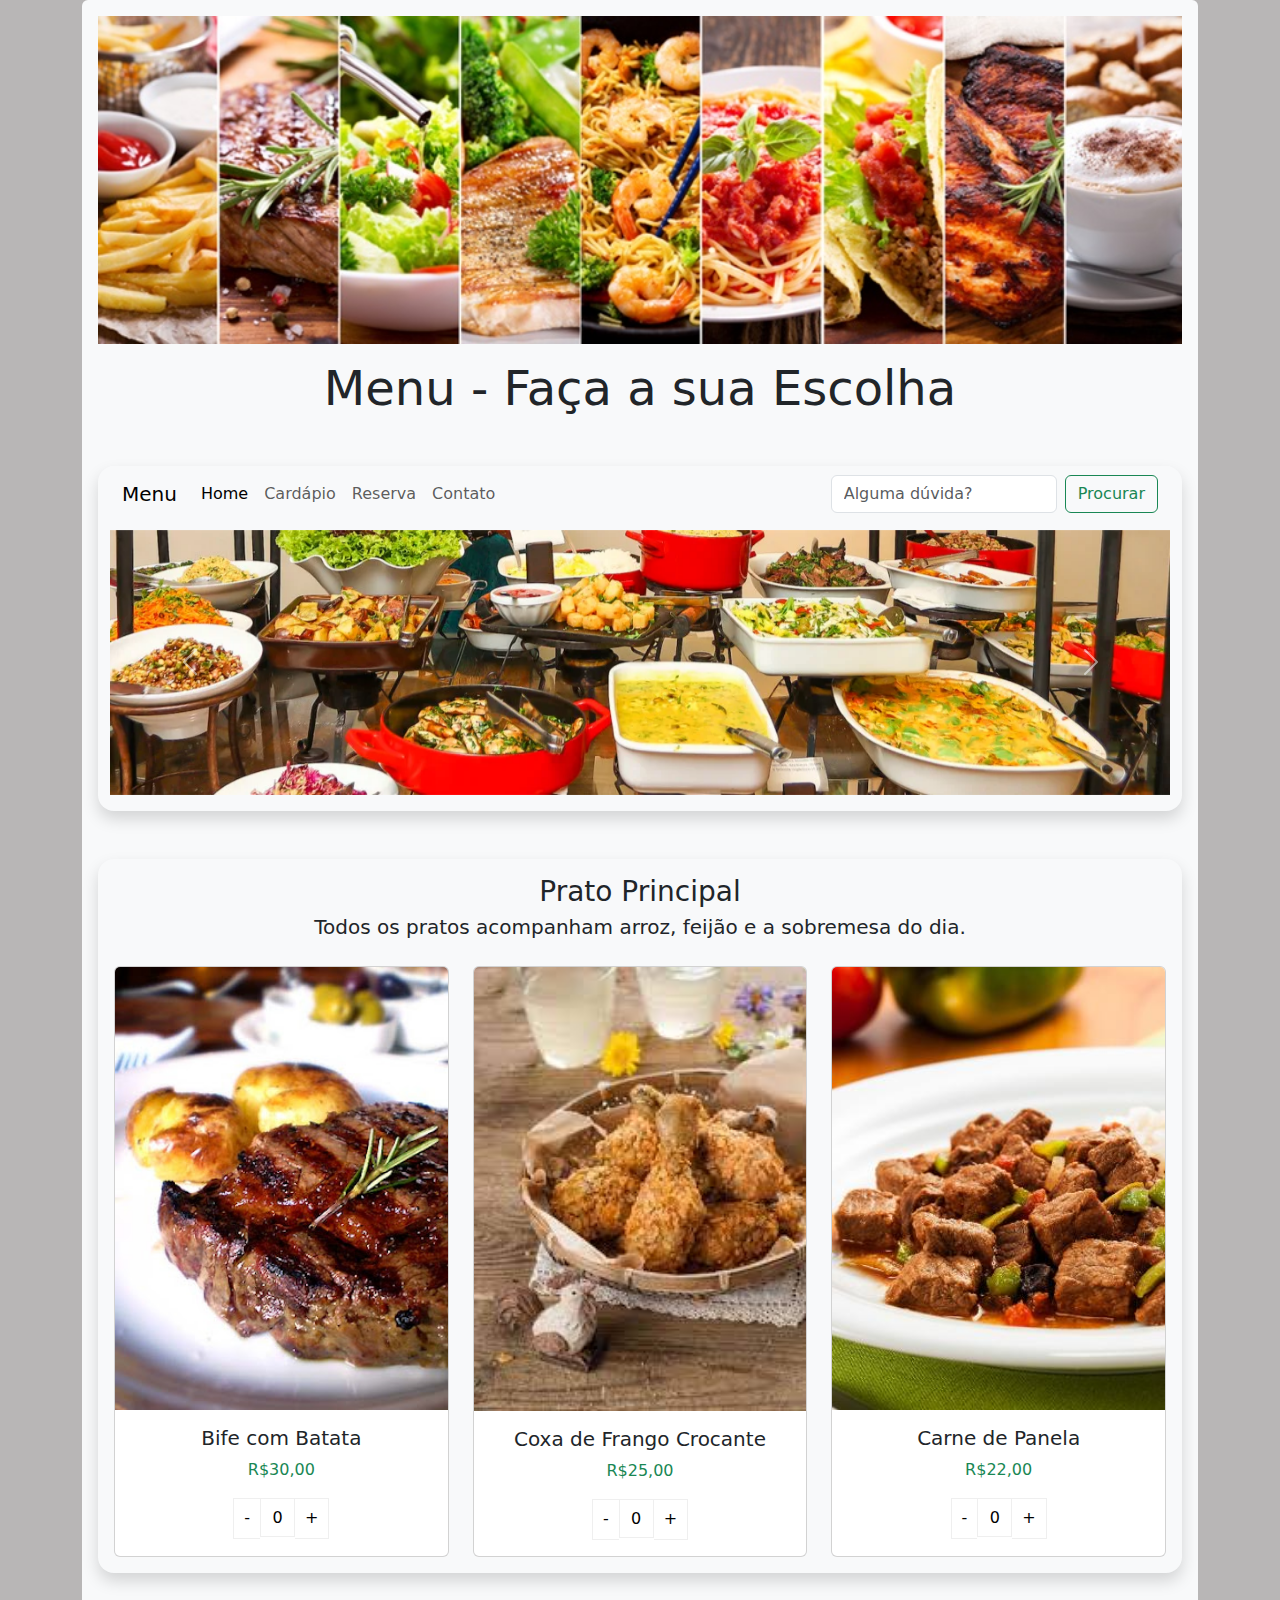
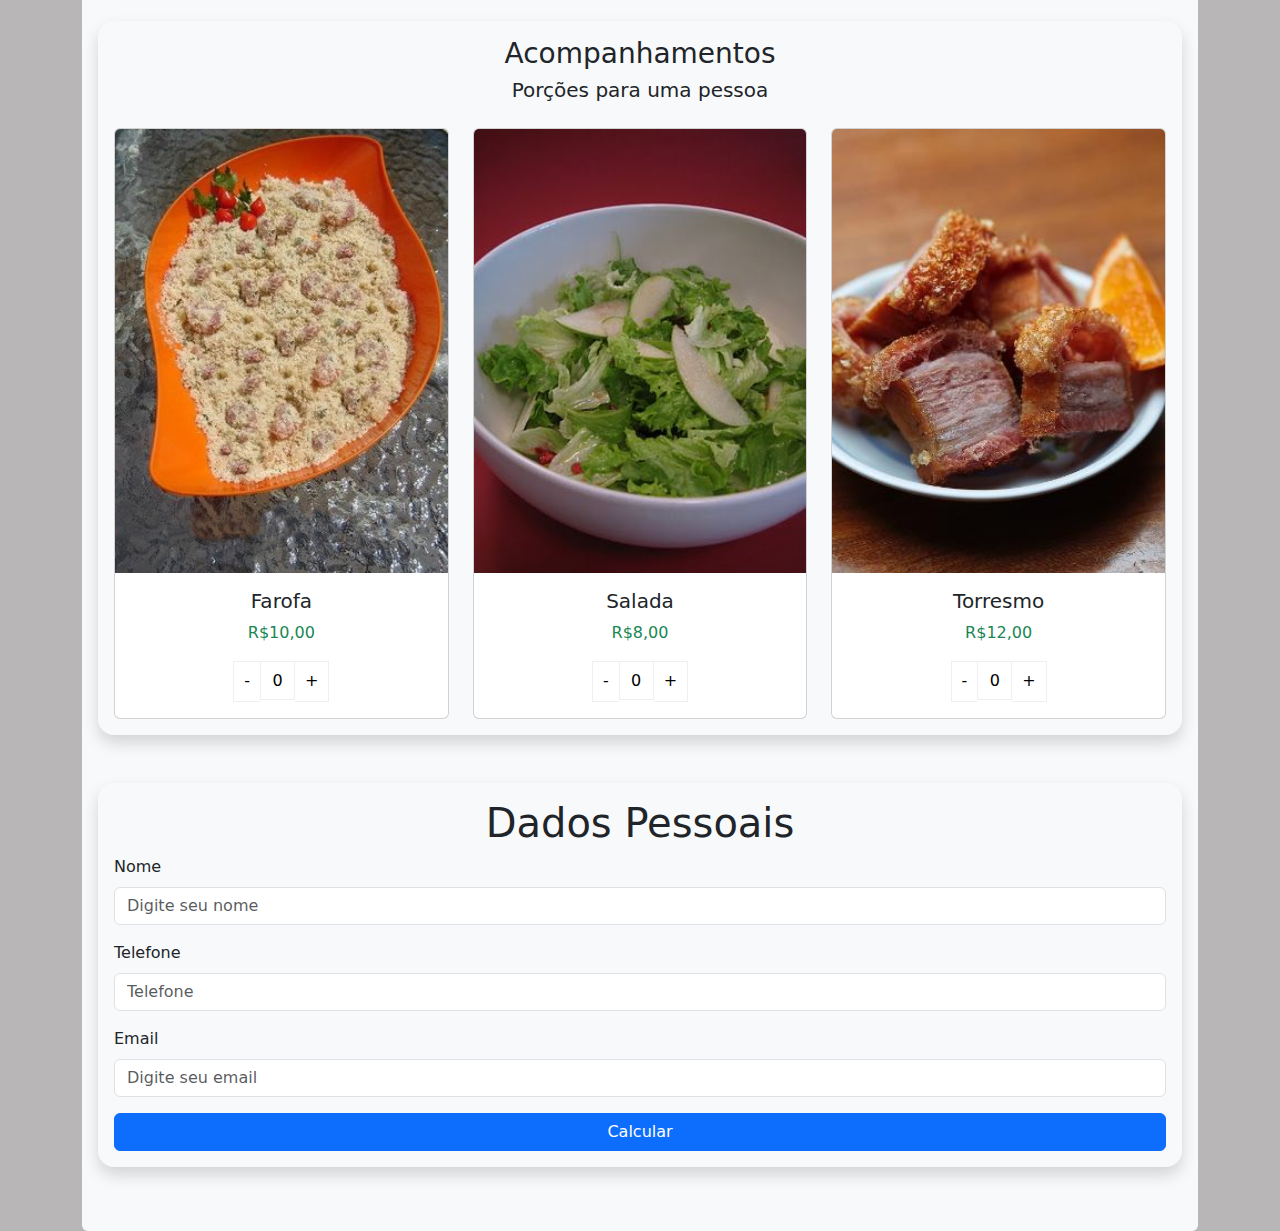
==== commit 2fad2438: "closes #5 Usabilidade" ====
--- a/index.html
+++ b/index.html
@@ -95,9 +95,8 @@
 
             <!-- Pratos Principais -->
 
-            <div class="container-md mt-5 rounded-4 shadow p-3 mb-5 bg-body-tertiary rounded"
-                style="background-color: rgb(201, 201, 201);">
-                <h1 class="fs-3">
+            <div class="container-md mt-5 rounded-4 shadow p-3 mb-5 bg-body-tertiary rounded">
+                <h1 class="fs-3 text-center mb-4">
                     Prato Principal
                     <br>
                     <span class="fs-5">
@@ -105,78 +104,65 @@
                     </span>
                 </h1>
 
-
-
-                <div class="container text-center mt-5">
-                    <div class="row grid gap-0 column-gap-5 ms-5">
-                        <div class="col">
-                            <div class="card p-2 shadow p-3 mb-5 bg-body-tertiary rounded" style="width: 18rem;">
-                                <img src="images/bife.jpg" class="card-img-top" alt="Bife">
-                                <div class="card-body">
-                                    <h5 class="card-title">Bife com Batata</h5>
-                                    <p class="card-text" style="color: rgba(123, 206, 0, 0.781); font-size: 30px;">
-                                        R$30,00</p>
-
-                                    <div class="quantity buttons_added">
-                                        <input type="button" value="-" class="minus">
-                                        <input type="number" step="1" min="0" max="" id="1" name="quantity" value="0"
-                                            title="Qty" class="input-text qty text" size="4" pattern="" inputmode="">
-                                        <input type="button" value="+" class="plus">
-                                    </div>
-
-
-                                </div>
-                            </div>
-                        </div>
-
-
-                        <div class="col">
-                            <div class="card p-2 shadow p-3 mb-5 bg-body-tertiary rounded" style="width: 18rem;">
-                                <img src="images/coxa.jpg" class="card-img-top" alt="Coxa">
-                                <div class="card-body">
-                                    <h5 class="card-title">Coxa de Frango Crocante</h5>
-                                    <p class="card-text" style="color: rgba(123, 206, 0, 0.781); font-size: 30px;">
-                                        R$25,00</p>
-
-                                    <div class="quantity buttons_added">
-                                        <input type="button" value="-" class="minus">
-                                        <input type="number" step="1" min="0" max="" id="1" name="quantity" value="0"
-                                            title="Qty" class="input-text qty text" size="4" pattern="" inputmode="">
-                                        <input type="button" value="+" class="plus">
-                                    </div>
-
-                                </div>
-                            </div>
-                        </div>
-
-
-                        <div class="col">
-                            <div class="card p-2 shadow p-3 mb-5 bg-body-tertiary rounded" style="width: 18rem;">
-                                <img src="images/panela.jpg" class="card-img-top" alt="Carne de panela">
-                                <div class="card-body">
-                                    <h5 class="card-title">Carne de Panela</h5>
-                                    <p class="card-text" style="color: rgba(123, 206, 0, 0.781); font-size: 30px;">
-                                        R$22,00</p>
-
-                                    <div class="quantity buttons_added">
-                                        <input type="button" value="-" class="minus">
-                                        <input type="number" step="1" min="0" max="" id="1" name="quantity" value="0"
-                                            title="Qty" class="input-text qty text" size="4" pattern="" inputmode="">
-                                        <input type="button" value="+" class="plus">
-                                    </div>
-
-                                </div>
-                            </div>
-                        </div>
-                    </div>
-                </div>
-            </div>
+                <div class="row row-cols-1 row-cols-md-2 row-cols-lg-3 g-4">
+                    <!-- Card Bife com Batata-->
+                    <div class="col">
+                        <div class="card h-100">
+                            <img src="images/bife.jpg" class="card-img-top" alt="Bife">
+                            <div class="card-body text-center">
+                                <h5 class="card-title">Bife com Batata</h5>
+                                <p class="card-text text-success fs-6">R$30,00</p>
+                                <div class="quantity buttons_added d-flex justify-content-center">
+                                    <input type="button" value="-" class="minus">
+                                    <input type="number" step="1" min="0" max="" id="1" name="quantity" value="0"
+                                        title="Qty" class="input-text qty text-center" size="4" pattern="" inputmode="">
+                                    <input type="button" value="+" class="plus">
+                                </div>
+                            </div>
+                        </div>
+                    </div>
+
+                    <!-- Card Coxa Crocante -->
+                    <div class="col">
+                        <div class="card h-100">
+                            <img src="images/coxa.jpg" class="card-img-top" alt="Coxa">
+                            <div class="card-body text-center">
+                                <h5 class="card-title">Coxa de Frango Crocante</h5>
+                                <p class="card-text text-success fs-6">R$25,00</p>
+                                <div class="quantity buttons_added d-flex justify-content-center">
+                                    <input type="button" value="-" class="minus">
+                                    <input type="number" step="1" min="0" max="" id="2" name="quantity" value="0"
+                                        title="Qty" class="input-text qty text-center" size="4" pattern="" inputmode="">
+                                    <input type="button" value="+" class="plus">
+                                </div>
+                            </div>
+                        </div>
+                    </div>
+
+                    <!-- Card Carne -->
+                    <div class="col">
+                        <div class="card h-100">
+                            <img src="images/panela.jpg" class="card-img-top" alt="Carne de panela">
+                            <div class="card-body text-center">
+                                <h5 class="card-title">Carne de Panela</h5>
+                                <p class="card-text text-success fs-6">R$22,00</p>
+                                <div class="quantity buttons_added d-flex justify-content-center">
+                                    <input type="button" value="-" class="minus">
+                                    <input type="number" step="1" min="0" max="" id="3" name="quantity" value="0"
+                                        title="Qty" class="input-text qty text-center" size="4" pattern="" inputmode="">
+                                    <input type="button" value="+" class="plus">
+                                </div>
+                            </div>
+                        </div>
+                    </div>
+                </div>
+            </div>
+
 
             <!-- Acompanhamentos -->
 
-            <div class="container-md mt-5 rounded-4 shadow p-3 mb-5 bg-body-tertiary rounded "
-                style="background-color: rgb(201, 201, 201);">
-                <h1 class="fs-3">
+            <div class="container-md mt-5 rounded-4 shadow p-3 mb-5 bg-body-tertiary rounded">
+                <h1 class="fs-3 text-center mb-4">
                     Acompanhamentos
                     <br>
                     <span class="fs-5">
@@ -184,71 +170,60 @@
                     </span>
                 </h1>
 
-
-                <div class="container text-center mt-5">
-                    <div class="row grid gap-0 column-gap-5 ms-5">
-                        <div class="col">
-                            <div class="card p-2 shadow p-3 mb-5 bg-body-tertiary rounded" style="width: 18rem;">
-                                <img src="images/farofa.jpg" class="card-img-top" alt="Farofa">
-                                <div class="card-body">
-                                    <h5 class="card-title">Farofa</h5>
-                                    <p class="card-text" style="color: rgba(123, 206, 0, 0.781); font-size: 30px;">
-                                        R$10,00</p>
-
-
-                                    <div class="quantity buttons_added">
-                                        <input type="button" value="-" class="minus">
-                                        <input type="number" step="1" min="0" max="" id="1" name="quantity" value="0"
-                                            title="Qty" class="input-text qty text" size="4" pattern="" inputmode="">
-                                        <input type="button" value="+" class="plus">
-                                    </div>
-
-                                </div>
-                            </div>
-                        </div>
-
-
-                        <div class="col">
-                            <div class="card p-2 shadow p-3 mb-5 bg-body-tertiary rounded" style="width: 18rem;">
-                                <img src="images/salad.jpg" class="card-img-top" alt="Salada">
-                                <div class="card-body">
-                                    <h5 class="card-title">Salada</h5>
-                                    <p class="card-text" style="color: rgba(123, 206, 0, 0.781); font-size: 30px;">
-                                        R$8,00</p>
-
-                                    <div class="quantity buttons_added">
-                                        <input type="button" value="-" class="minus">
-                                        <input type="number" step="1" min="0" max="" id="1" name="quantity" value="0"
-                                            title="Qty" class="input-text qty text" size="4" pattern="" inputmode="">
-                                        <input type="button" value="+" class="plus">
-                                    </div>
-
-                                </div>
-                            </div>
-                        </div>
-
-
-                        <div class="col">
-                            <div class="card p-2 shadow p-3 mb-5 bg-body-tertiary rounded" style="width: 18rem;">
-                                <img src="images/torresmo.jpg" class="card-img-top" alt="torresmo">
-                                <div class="card-body">
-                                    <h5 class="card-title">Torresmo</h5>
-                                    <p class="card-text" style="color: rgba(123, 206, 0, 0.781); font-size: 30px;">
-                                        R$12,00</p>
-
-                                    <div class="quantity buttons_added">
-                                        <input type="button" value="-" class="minus">
-                                        <input type="number" step="1" min="0" max="" id="1" name="quantity" value="0"
-                                            title="Qty" class="input-text qty text" size="4" pattern="" inputmode="">
-                                        <input type="button" value="+" class="plus">
-                                    </div>
-
-                                </div>
-                            </div>
-                        </div>
-                    </div>
-                </div>
-            </div>
+                <div class="row row-cols-1 row-cols-md-2 row-cols-lg-3 g-4">
+                    <!-- Card Farofa -->
+                    <div class="col">
+                        <div class="card h-100">
+                            <img src="images/farofa.jpg" class="card-img-top" alt="Farofa">
+                            <div class="card-body text-center">
+                                <h5 class="card-title">Farofa</h5>
+                                <p class="card-text text-success fs-6">R$10,00</p>
+                                <div class="quantity buttons_added d-flex justify-content-center">
+                                    <input type="button" value="-" class="minus">
+                                    <input type="number" step="1" min="0" max="" id="1" name="quantity" value="0"
+                                        title="Qty" class="input-text qty text-center" size="4" pattern="" inputmode="">
+                                    <input type="button" value="+" class="plus">
+                                </div>
+                            </div>
+                        </div>
+                    </div>
+
+                    <!-- Card Salada -->
+                    <div class="col">
+                        <div class="card h-100">
+                            <img src="images/salad.jpg" class="card-img-top" alt="Salada">
+                            <div class="card-body text-center">
+                                <h5 class="card-title">Salada</h5>
+                                <p class="card-text text-success fs-6">R$8,00</p>
+                                <div class="quantity buttons_added d-flex justify-content-center">
+                                    <input type="button" value="-" class="minus">
+                                    <input type="number" step="1" min="0" max="" id="1" name="quantity" value="0"
+                                        title="Qty" class="input-text qty text-center" size="4" pattern="" inputmode="">
+                                    <input type="button" value="+" class="plus">
+                                </div>
+                            </div>
+                        </div>
+                    </div>
+
+                    <!-- Card Torresmo -->
+                    <div class="col">
+                        <div class="card h-100">
+                            <img src="images/torresmo.jpg" class="card-img-top" alt="Torresmo">
+                            <div class="card-body text-center">
+                                <h5 class="card-title">Torresmo</h5>
+                                <p class="card-text text-success fs-6">R$12,00</p>
+                                <div class="quantity buttons_added d-flex justify-content-center">
+                                    <input type="button" value="-" class="minus">
+                                    <input type="number" step="1" min="0" max="" id="1" name="quantity" value="0"
+                                        title="Qty" class="input-text qty text-center" size="4" pattern="" inputmode="">
+                                    <input type="button" value="+" class="plus">
+                                </div>
+                            </div>
+                        </div>
+                    </div>
+                </div>
+            </div>
+
 
             <!-- Form -->
 
@@ -270,8 +245,8 @@
                 </div>
 
                 <div class="col-12 text-center">
-                    <button onclick="calc()" class="btn btn-primary" data-bs-toggle="modal"
-                        data-bs-target="#exampleModal" style="width: 600px;">Calcular</button>
+                    <button onclick="calc()" class="btn btn-primary w-100" data-bs-toggle="modal"
+                        data-bs-target="#exampleModal">Calcular</button>
                 </div>
             </div>
 
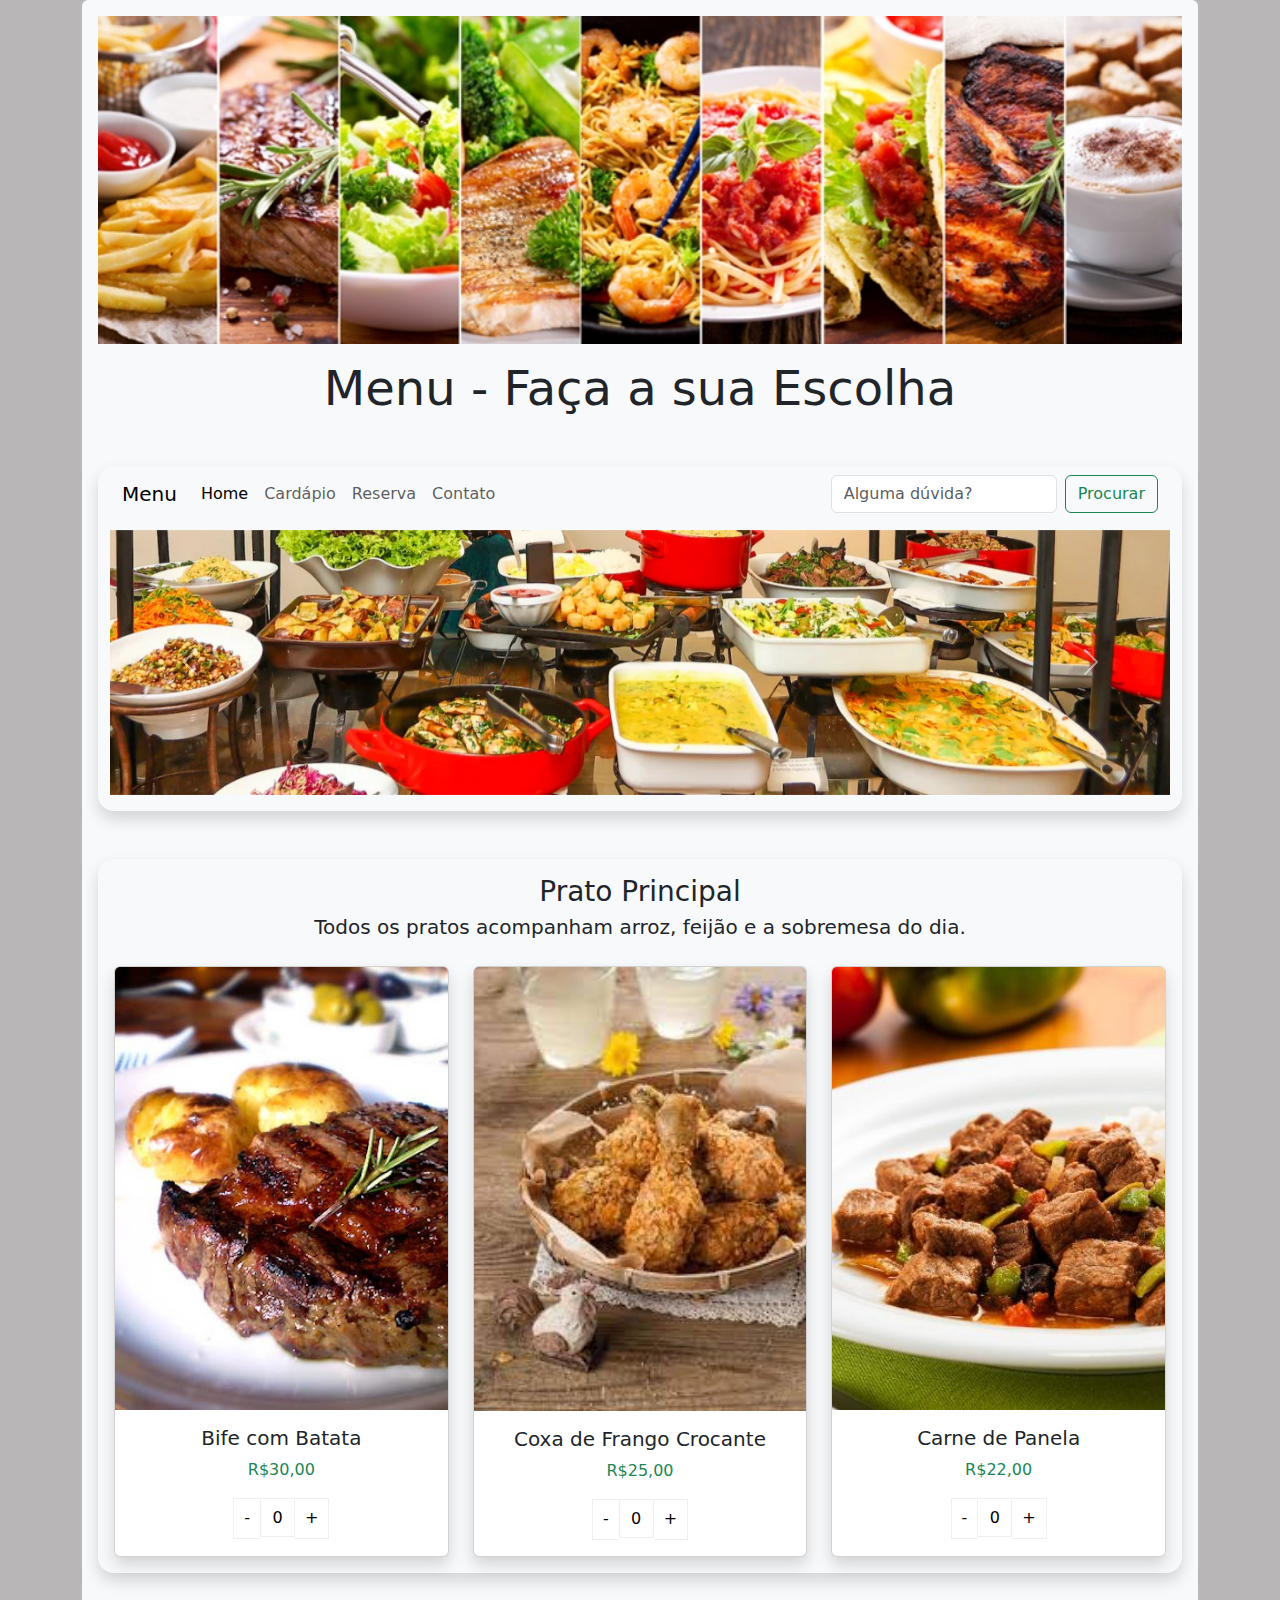
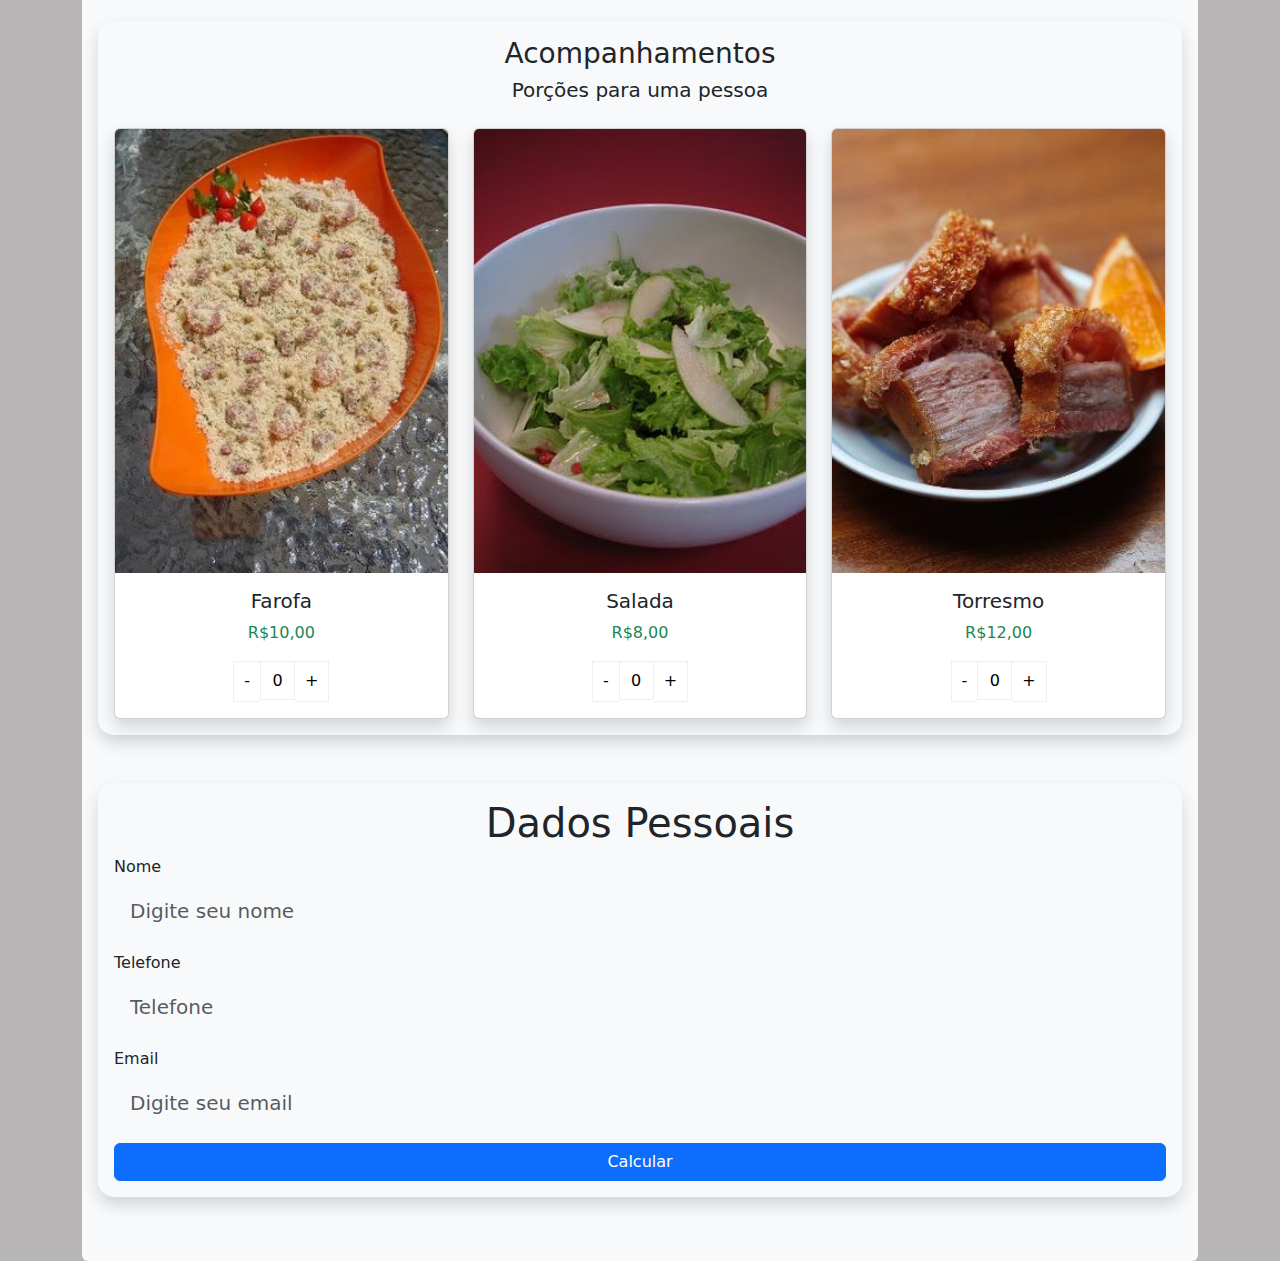
==== commit 17ab469e: "closes #8 Refatorando e Documentando o Código" ====
--- a/index.html
+++ b/index.html
@@ -6,34 +6,34 @@
     <meta name="viewport" content="width=device-width, initial-scale=1.0">
     <title>Menu</title>
 
-
-    <!-- CSS Only -->
-
-
-    <link href="https://cdn.jsdelivr.net/npm/bootstrap@5.3.3/dist/css/bootstrap.min.css" rel="stylesheet"
-        integrity="sha384-QWTKZyjpPEjISv5WaRU9OFeRpok6YctnYmDr5pNlyT2bRjXh0JMhjY6hW+ALEwIH" crossorigin="anonymous">
-
+    <!-- Bootstrap CSS -->
+    <link href="https://cdn.jsdelivr.net/npm/bootstrap@5.3.3/dist/css/bootstrap.min.css" rel="stylesheet">
+
+    <!-- Custom CSS -->
     <link rel="stylesheet" href="CSS/quantidade.css">
 
-
 </head>
 
 <body style="background-color: #b8b6b6;">
 
+    <!-- Main Container -->
     <div class="container-sm text-center w-100">
         <div class="container bg-light text-dark rounded-2 w-auto p-3">
+
+            <!-- Logo -->
             <div>
                 <img src="images/home.jpg" class="img-fluid w-100" alt="...">
             </div>
 
-            <!-- Texto -->
+            <!-- Title -->
             <h1 class="display-5 mt-3">
                 Menu - Faça a sua Escolha
             </h1>
 
-            <!-- NavBar -->
+            <!-- Navbar -->
             <div class="container-md rounded-4 shadow bg-body-tertiary rounded pb-3">
                 <nav class="navbar navbar-expand-lg bg-body-tertiary mt-5">
+                    <!-- Navbar Brand -->
                     <div class="container-fluid">
                         <a class="navbar-brand" href="index.html">Menu</a>
                         <button class="navbar-toggler" type="button" data-bs-toggle="collapse"
@@ -41,6 +41,7 @@
                             aria-expanded="false" aria-label="Toggle navigation">
                             <span class="navbar-toggler-icon"></span>
                         </button>
+                        <!-- Navbar Links -->
                         <div class="collapse navbar-collapse" id="navbarTogglerDemo02">
                             <ul class="navbar-nav me-auto mb-2 mb-lg-0">
                                 <li class="nav-item">
@@ -56,6 +57,7 @@
                                     <a class="nav-link" aria-current="page" href="contato.html">Contato</a>
                                 </li>
                             </ul>
+                            <!-- Search Form -->
                             <form class="d-flex" role="search">
                                 <input class="form-control me-2" type="search" placeholder="Alguma dúvida?"
                                     aria-label="Search">
@@ -91,174 +93,172 @@
                 </div>
             </div>
 
-
-
-            <!-- Pratos Principais -->
-
-            <div class="container-md mt-5 rounded-4 shadow p-3 mb-5 bg-body-tertiary rounded">
-                <h1 class="fs-3 text-center mb-4">
-                    Prato Principal
-                    <br>
-                    <span class="fs-5">
-                        Todos os pratos acompanham arroz, feijão e a sobremesa do dia.
-                    </span>
-                </h1>
-
-                <div class="row row-cols-1 row-cols-md-2 row-cols-lg-3 g-4">
-                    <!-- Card Bife com Batata-->
-                    <div class="col">
-                        <div class="card h-100">
-                            <img src="images/bife.jpg" class="card-img-top" alt="Bife">
-                            <div class="card-body text-center">
-                                <h5 class="card-title">Bife com Batata</h5>
-                                <p class="card-text text-success fs-6">R$30,00</p>
-                                <div class="quantity buttons_added d-flex justify-content-center">
-                                    <input type="button" value="-" class="minus">
-                                    <input type="number" step="1" min="0" max="" id="1" name="quantity" value="0"
-                                        title="Qty" class="input-text qty text-center" size="4" pattern="" inputmode="">
-                                    <input type="button" value="+" class="plus">
-                                </div>
-                            </div>
-                        </div>
-                    </div>
-
-                    <!-- Card Coxa Crocante -->
-                    <div class="col">
-                        <div class="card h-100">
-                            <img src="images/coxa.jpg" class="card-img-top" alt="Coxa">
-                            <div class="card-body text-center">
-                                <h5 class="card-title">Coxa de Frango Crocante</h5>
-                                <p class="card-text text-success fs-6">R$25,00</p>
-                                <div class="quantity buttons_added d-flex justify-content-center">
-                                    <input type="button" value="-" class="minus">
-                                    <input type="number" step="1" min="0" max="" id="2" name="quantity" value="0"
-                                        title="Qty" class="input-text qty text-center" size="4" pattern="" inputmode="">
-                                    <input type="button" value="+" class="plus">
-                                </div>
-                            </div>
-                        </div>
-                    </div>
-
-                    <!-- Card Carne -->
-                    <div class="col">
-                        <div class="card h-100">
-                            <img src="images/panela.jpg" class="card-img-top" alt="Carne de panela">
-                            <div class="card-body text-center">
-                                <h5 class="card-title">Carne de Panela</h5>
-                                <p class="card-text text-success fs-6">R$22,00</p>
-                                <div class="quantity buttons_added d-flex justify-content-center">
-                                    <input type="button" value="-" class="minus">
-                                    <input type="number" step="1" min="0" max="" id="3" name="quantity" value="0"
-                                        title="Qty" class="input-text qty text-center" size="4" pattern="" inputmode="">
-                                    <input type="button" value="+" class="plus">
-                                </div>
-                            </div>
-                        </div>
-                    </div>
-                </div>
-            </div>
-
-
-            <!-- Acompanhamentos -->
-
-            <div class="container-md mt-5 rounded-4 shadow p-3 mb-5 bg-body-tertiary rounded">
-                <h1 class="fs-3 text-center mb-4">
-                    Acompanhamentos
-                    <br>
-                    <span class="fs-5">
-                        Porções para uma pessoa
-                    </span>
-                </h1>
-
-                <div class="row row-cols-1 row-cols-md-2 row-cols-lg-3 g-4">
-                    <!-- Card Farofa -->
-                    <div class="col">
-                        <div class="card h-100">
-                            <img src="images/farofa.jpg" class="card-img-top" alt="Farofa">
-                            <div class="card-body text-center">
-                                <h5 class="card-title">Farofa</h5>
-                                <p class="card-text text-success fs-6">R$10,00</p>
-                                <div class="quantity buttons_added d-flex justify-content-center">
-                                    <input type="button" value="-" class="minus">
-                                    <input type="number" step="1" min="0" max="" id="1" name="quantity" value="0"
-                                        title="Qty" class="input-text qty text-center" size="4" pattern="" inputmode="">
-                                    <input type="button" value="+" class="plus">
-                                </div>
-                            </div>
-                        </div>
-                    </div>
-
-                    <!-- Card Salada -->
-                    <div class="col">
-                        <div class="card h-100">
-                            <img src="images/salad.jpg" class="card-img-top" alt="Salada">
-                            <div class="card-body text-center">
-                                <h5 class="card-title">Salada</h5>
-                                <p class="card-text text-success fs-6">R$8,00</p>
-                                <div class="quantity buttons_added d-flex justify-content-center">
-                                    <input type="button" value="-" class="minus">
-                                    <input type="number" step="1" min="0" max="" id="1" name="quantity" value="0"
-                                        title="Qty" class="input-text qty text-center" size="4" pattern="" inputmode="">
-                                    <input type="button" value="+" class="plus">
-                                </div>
-                            </div>
-                        </div>
-                    </div>
-
-                    <!-- Card Torresmo -->
-                    <div class="col">
-                        <div class="card h-100">
-                            <img src="images/torresmo.jpg" class="card-img-top" alt="Torresmo">
-                            <div class="card-body text-center">
-                                <h5 class="card-title">Torresmo</h5>
-                                <p class="card-text text-success fs-6">R$12,00</p>
-                                <div class="quantity buttons_added d-flex justify-content-center">
-                                    <input type="button" value="-" class="minus">
-                                    <input type="number" step="1" min="0" max="" id="1" name="quantity" value="0"
-                                        title="Qty" class="input-text qty text-center" size="4" pattern="" inputmode="">
-                                    <input type="button" value="+" class="plus">
-                                </div>
-                            </div>
-                        </div>
-                    </div>
-                </div>
-            </div>
-
-
-            <!-- Form -->
-
-            <div class="container-md mt-5 rounded-4 shadow p-3 mb-5 bg-body-tertiary rounded text-start">
-                <div class="text-center">
-                    <h1>Dados Pessoais</h1>
-                </div>
-                <div class="mb-3">
-                    <label for="name" class="form-label">Nome</label>
-                    <input type="text" class="form-control" id="name" placeholder="Digite seu nome">
-                </div>
-                <div class="mb-3">
-                    <label for="phone" class="form-label">Telefone</label>
-                    <input type="tel" class="form-control" id="tel" placeholder="Telefone">
-                </div>
-                <div class="mb-3">
-                    <label for="inputEmail" class="form-label">Email</label>
-                    <input type="tel" class="form-control" id="inputEmail" placeholder="Digite seu email">
-                </div>
-
-                <div class="col-12 text-center">
-                    <button onclick="calc()" class="btn btn-primary w-100" data-bs-toggle="modal"
-                        data-bs-target="#exampleModal">Calcular</button>
-                </div>
-            </div>
+<!-- Pratos Principais -->
+<div class="container-md mt-5 rounded-4 shadow p-3 mb-5 bg-body-tertiary rounded">
+    <h1 class="fs-3 text-center mb-4">
+        Prato Principal
+        <br>
+        <span class="fs-5">
+            Todos os pratos acompanham arroz, feijão e a sobremesa do dia.
+        </span>
+    </h1>
+
+    <div class="row row-cols-1 row-cols-md-2 row-cols-lg-3 g-4">
+        <!-- Card Bife com Batata-->
+        <div class="col">
+            <div class="card h-100 shadow">
+                <img src="images/bife.jpg" class="card-img-top" alt="Bife">
+                <div class="card-body text-center">
+                    <h5 class="card-title">Bife com Batata</h5>
+                    <p class="card-text text-success fs-6">R$30,00</p>
+                    <div class="quantity buttons_added d-flex justify-content-center">
+                        <input type="button" value="-" class="minus">
+                        <input type="number" step="1" min="0" max="" id="1" name="quantity" value="0"
+                            title="Qty" class="input-text qty text-center" size="4" pattern="" inputmode="">
+                        <input type="button" value="+" class="plus">
+                    </div>
+                </div>
+            </div>
+        </div>
+
+        <!-- Card Coxa Crocante -->
+        <div class="col">
+            <div class="card h-100 shadow">
+                <img src="images/coxa.jpg" class="card-img-top" alt="Coxa">
+                <div class="card-body text-center">
+                    <h5 class="card-title">Coxa de Frango Crocante</h5>
+                    <p class="card-text text-success fs-6">R$25,00</p>
+                    <div class="quantity buttons_added d-flex justify-content-center">
+                        <input type="button" value="-" class="minus">
+                        <input type="number" step="1" min="0" max="" id="2" name="quantity" value="0"
+                            title="Qty" class="input-text qty text-center" size="4" pattern="" inputmode="">
+                        <input type="button" value="+" class="plus">
+                    </div>
+                </div>
+            </div>
+        </div>
+
+        <!-- Card Carne -->
+        <div class="col">
+            <div class="card h-100 shadow">
+                <img src="images/panela.jpg" class="card-img-top" alt="Carne de panela">
+                <div class="card-body text-center">
+                    <h5 class="card-title">Carne de Panela</h5>
+                    <p class="card-text text-success fs-6">R$22,00</p>
+                    <div class="quantity buttons_added d-flex justify-content-center">
+                        <input type="button" value="-" class="minus">
+                        <input type="number" step="1" min="0" max="" id="3" name="quantity" value="0"
+                            title="Qty" class="input-text qty text-center" size="4" pattern="" inputmode="">
+                        <input type="button" value="+" class="plus">
+                    </div>
+                </div>
+            </div>
+        </div>
+    </div>
+</div>
+
+
+<!-- Acompanhamentos -->
+<div class="container-md mt-5 rounded-4 shadow p-3 mb-5 bg-body-tertiary rounded">
+    <h1 class="fs-3 text-center mb-4">
+        Acompanhamentos
+        <br>
+        <span class="fs-5">
+            Porções para uma pessoa
+        </span>
+    </h1>
+
+    <div class="row row-cols-1 row-cols-md-2 row-cols-lg-3 g-4">
+        <!-- Card Farofa -->
+        <div class="col">
+            <div class="card h-100 shadow">
+                <img src="images/farofa.jpg" class="card-img-top" alt="Farofa">
+                <div class="card-body text-center">
+                    <h5 class="card-title">Farofa</h5>
+                    <p class="card-text text-success fs-6">R$10,00</p>
+                    <div class="quantity buttons_added d-flex justify-content-center">
+                        <input type="button" value="-" class="minus">
+                        <input type="number" step="1" min="0" max="" id="1" name="quantity" value="0"
+                            title="Qty" class="input-text qty text-center" size="4" pattern="" inputmode="">
+                        <input type="button" value="+" class="plus">
+                    </div>
+                </div>
+            </div>
+        </div>
+
+        <!-- Card Salada -->
+        <div class="col">
+            <div class="card h-100 shadow">
+                <img src="images/salad.jpg" class="card-img-top" alt="Salada">
+                <div class="card-body text-center">
+                    <h5 class="card-title">Salada</h5>
+                    <p class="card-text text-success fs-6">R$8,00</p>
+                    <div class="quantity buttons_added d-flex justify-content-center">
+                        <input type="button" value="-" class="minus">
+                        <input type="number" step="1" min="0" max="" id="1" name="quantity" value="0"
+                            title="Qty" class="input-text qty text-center" size="4" pattern="" inputmode="">
+                        <input type="button" value="+" class="plus">
+                    </div>
+                </div>
+            </div>
+        </div>
+
+        <!-- Card Torresmo -->
+        <div class="col">
+            <div class="card h-100 shadow">
+                <img src="images/torresmo.jpg" class="card-img-top" alt="Torresmo">
+                <div class="card-body text-center">
+                    <h5 class="card-title">Torresmo</h5>
+                    <p class="card-text text-success fs-6">R$12,00</p>
+                    <div class="quantity buttons_added d-flex justify-content-center">
+                        <input type="button" value="-" class="minus">
+                        <input type="number" step="1" min="0" max="" id="1" name="quantity" value="0"
+                            title="Qty" class="input-text qty text-center" size="4" pattern="" inputmode="">
+                        <input type="button" value="+" class="plus">
+                    </div>
+                </div>
+            </div>
+        </div>
+    </div>
+</div>
+
+
+<!-- Form -->
+<div class="container-md mt-5 rounded-4 shadow p-3 mb-5 bg-body-tertiary rounded text-start">
+    <div class="text-center">
+        <h1>Dados Pessoais</h1>
+    </div>
+    <div class="mb-3">
+        <label for="name" class="form-label">Nome</label>
+        <input type="text" class="form-control form-control-lg border-0 bg-light" id="name"
+            placeholder="Digite seu nome">
+    </div>
+    <div class="mb-3">
+        <label for="phone" class="form-label">Telefone</label>
+        <input type="tel" class="form-control form-control-lg border-0 bg-light" id="tel"
+            placeholder="Telefone">
+    </div>
+    <div class="mb-3">
+        <label for="inputEmail" class="form-label">Email</label>
+        <input type="email" class="form-control form-control-lg border-0 bg-light" id="inputEmail"
+            placeholder="Digite seu email">
+    </div>
+
+    <div class="col-12 text-center">
+        <button onclick="calc()" class="btn btn-primary w-100" data-bs-toggle="modal"
+            data-bs-target="#exampleModal">Calcular</button>
+    </div>
+</div>
 
             <!-- Modal -->
-
             <div class="modal fade" id="exampleModal" tabindex="-1" aria-labelledby="exampleModalLabel"
                 aria-hidden="true">
                 <div class="modal-dialog">
                     <div class="modal-content">
                         <div class="modal-header">
                             <h1 class="modal-title fs-5" id="exampleModalLabel">Total do pedido:</h1>
-                            <button type="button" class="btn-close" data-bs-dismiss="modal" aria-label="Close"></button>
+                            <button type="button" class="btn-close" data-bs-dismiss="modal"
+                                aria-label="Close"></button>
                         </div>
                         <div class="modal-body" id="output">
 
@@ -270,30 +270,22 @@
                 </div>
             </div>
         </div>
-
-    </div>
-
-
-
-
-    <!-- JS Only-->
-
-
-    <script src="https://cdn.jsdelivr.net/npm/bootstrap@5.3.2/dist/js/bootstrap.bundle.min.js"
-        integrity="sha384-C6RzsynM9kWDrMNeT87bh95OGNyZPhcTNXj1NW7RuBCsyN/o0jlpcV8Qyq46cDfL"
-        crossorigin="anonymous"></script>
-
-    <script src="JS/jquery-3.6.0.min.js"> </script>
+    </div>
+
+    <!-- Bootstrap JS -->
+    <script src="https://cdn.jsdelivr.net/npm/bootstrap@5.3.2/dist/js/bootstrap.bundle.min.js"></script>
+
+    <!-- jQuery -->
+    <script src="JS/jquery-3.6.0.min.js"></script>
+    <!-- jQuery Mask -->
     <script src="JS/jquery.mask.min.js"></script>
+    <!-- Custom Scripts -->
     <script src="JS/mask.js"></script>
-
-    <script src="JS/quantity.js"> </script>
-    <script src="JS/javascript.js"> </script>
-
+    <script src="JS/quantity.js"></script>
+    <script src="JS/javascript.js"></script>
+    <!-- Mask for Phone Input -->
     <script>$("#tel").mask("(99) 9999-99999");</script>
 
-    </div>
-
 </body>
 
-</html>+</html>
